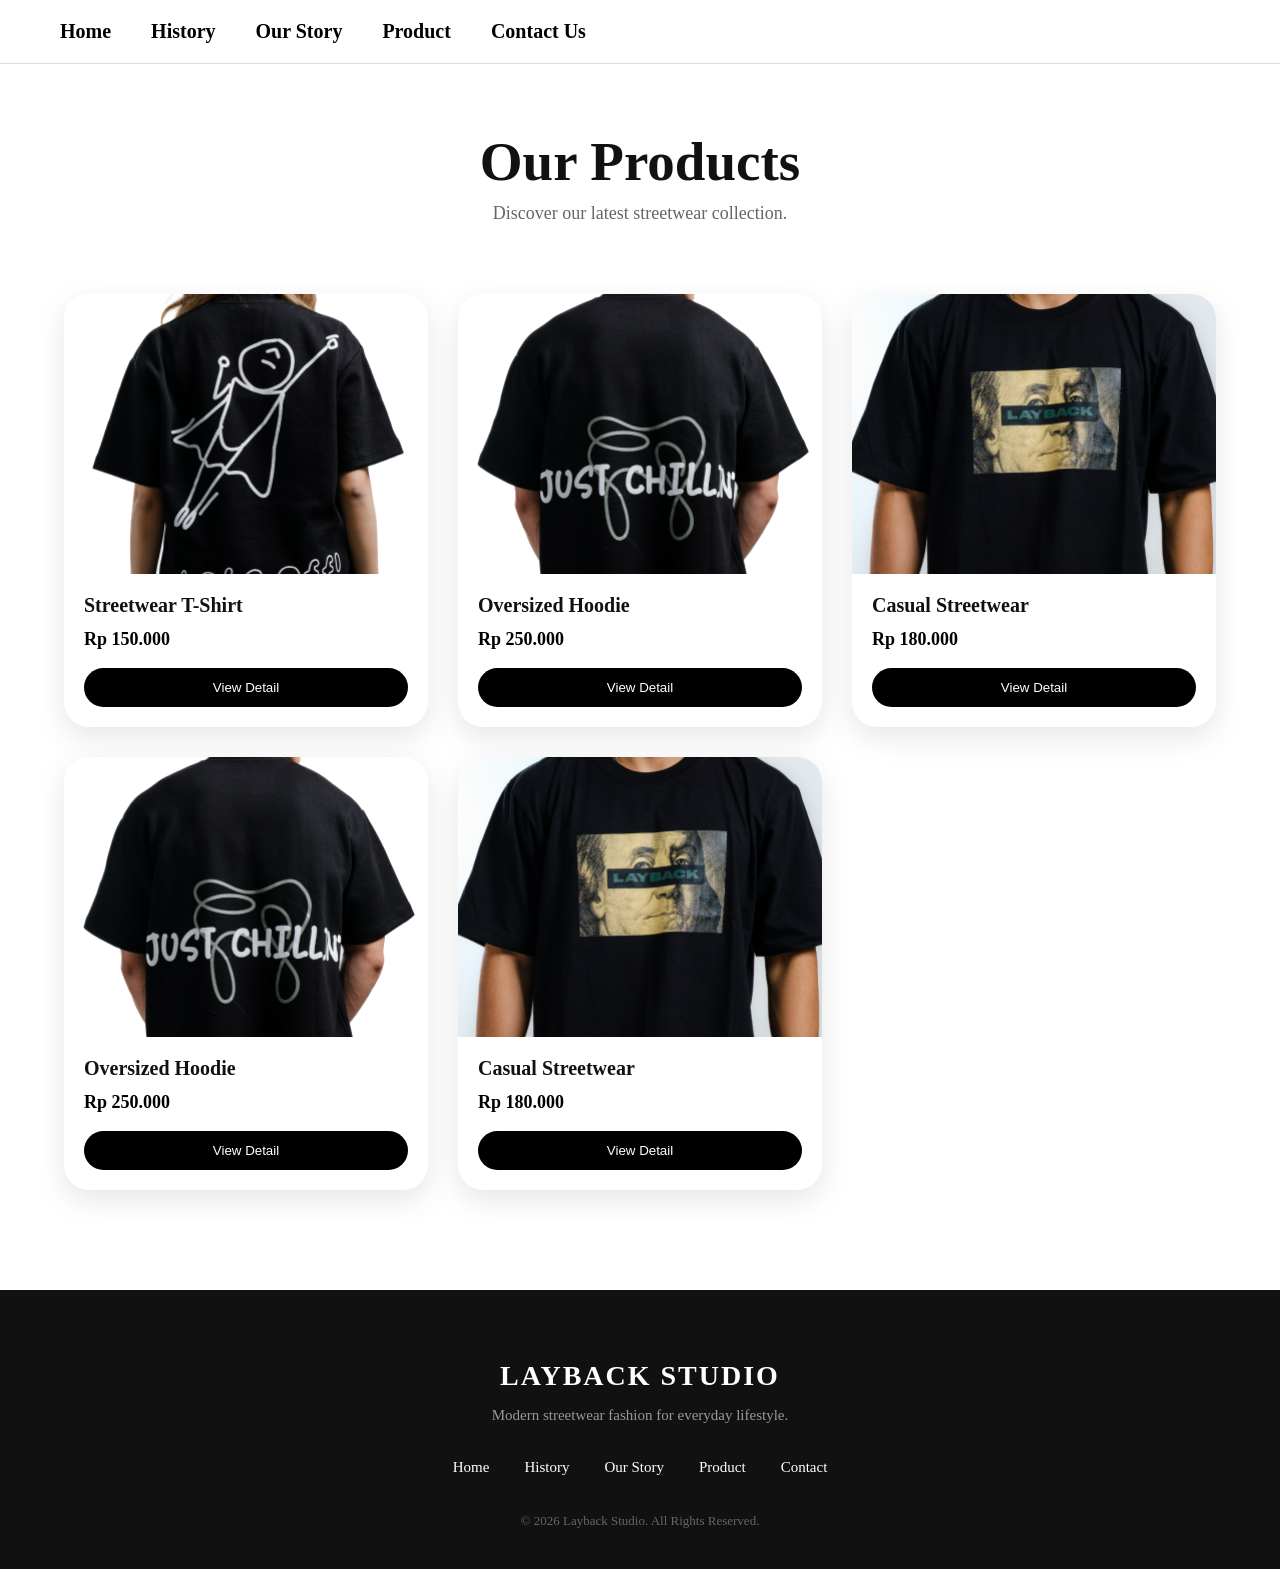
==== product.html @ 66071188 "Upload website Layback" ====
<?php
session_start();
include("koneksi.php");

// Ambil semua produk
$data = mysqli_query($conn, "SELECT * FROM produk ORDER BY id_produk DESC");
?>

<!DOCTYPE html>
<html lang="en">
<head>
    <meta charset="UTF-8">
    <meta name="viewport" content="width=device-width, initial-scale=1.0">
    <title>Product</title>

    <link rel="stylesheet" href="style.css">
</head>

<body>

    <!-- NAVBAR -->
<nav class="history-navbar">

    <ul class="history-nav-links">

        <li><a href="index.html">Home</a></li>

        <li><a href="history.html">History</a></li>

        <li><a href="ourstory.html">Our Story</a></li>

        <li><a href="product.html">Product</a></li>

        <li><a href="contact.html">Contact Us</a></li>

    </ul>

</nav>

    <!-- =========================
        PRODUCT SECTION
    ========================= -->
    <section class="product">

        <!-- TITLE -->
        <div class="product-title">
            <h1>Our Products</h1>

            <p>
                Discover our latest streetwear collection.
            </p>
        </div>

        <!-- PRODUCT GRID -->
        <div class="product-container">

            <!-- PRODUCT 1 -->
            <a href="detail_produk.html" class="product-link">
                <div class="product-card">
                    <img
                        src="asset/product1.png"
                        alt="Product 1"
                    >

                    <div class="product-content">
                        <h2>Streetwear T-Shirt</h2>
                        <h3>Rp 150.000</h3>
                        <button type="button">View Detail</button>
                    </div>
                </div>
            </a>

            <!-- PRODUCT 2 -->
            <a href="detail_produk.html" class="product-link">
                <div class="product-card">
                    <img
                        src="asset/product2.png"
                        alt="Product 2"
                    >

                    <div class="product-content">
                        <h2>Oversized Hoodie</h2>
                        <h3>Rp 250.000</h3>
                        <button type="button">View Detail</button>
                    </div>
                </div>
            </a>

            <!-- PRODUCT 3 -->
            <a href="detail_produk.html" class="product-link">
                <div class="product-card">
                    <img
                        src="asset/product3.png"
                        alt="Product 3"
                    >

                    <div class="product-content">
                        <h2>Casual Streetwear</h2>
                        <h3>Rp 180.000</h3>
                        <button type="button">View Detail</button>
                    </div>
                </div>
            </a>

            <!-- PRODUCT 4 -->
            <a href="detail_produk.html" class="product-link">
                <div class="product-card">
                    <img
                        src="asset/product2.png"
                        alt="Product 2"
                    >

                    <div class="product-content">
                        <h2>Oversized Hoodie</h2>
                        <h3>Rp 250.000</h3>
                        <button type="button">View Detail</button>
                    </div>
                </div>
            </a>

            <!-- PRODUCT 5 -->
            <a href="detail_produk.html" class="product-link">
                <div class="product-card">
                    <img
                        src="asset/product3.png"
                        alt="Product 3"
                    >

                    <div class="product-content">
                        <h2>Casual Streetwear</h2>
                        <h3>Rp 180.000</h3>
                        <button type="button">View Detail</button>
                    </div>
                </div>
            </a>

        </div>

    </section>

    <!-- =========================
         FOOTER
    ========================= -->
    <footer class="footer reveal">

        <div class="footer-content">

            <h2>
                LAYBACK STUDIO
            </h2>

            <p>
                Modern streetwear fashion
                for everyday lifestyle.
            </p>


            <!-- FOOTER MENU -->
            <div class="footer-links">

                <a href="index.html">Home</a>

                <a href="history.html">History</a>

                <a href="ourstory.html">Our Story</a>

                <a href="product.html">Product</a>

                <a href="contact.html">Contact</a>

            </div>


            <!-- COPYRIGHT -->
            <span>
                © 2026 Layback Studio.
                All Rights Reserved.
            </span>

        </div>

    </footer>


</body>
</html>
---- style.css ----
*{
    margin: 0;
    padding: 0;
    box-sizing: border-box;
}

html, body{
    margin: 0;
    padding: 0;
    width: 100%;
    height: 100%;   
}

/* HERO */
.hero{
    position: relative;
    width: 100vw;
    height: 100vh;
    overflow: hidden;
}

/* FOTO */
.slide{
    position: absolute;
    top: 0;
    left: 0;

    width: 100%;
    height: 100%;

    object-fit: cover;

    opacity: 0;
    transition: opacity 1.5s ease-in-out;
}

/* FOTO AKTIF */
.slide.active{
    opacity: 1;
}

/* NAVBAR */
.navbar{
    position: absolute;
    top: 20px;
    left: 50px;

    z-index: 1000;

    background: transparent;
}

/* ==========================
   NAVBAR
========================== */

.navbar{

    position: absolute;

    top: 20px;

    left: 50px;

    right: 50px;

    z-index: 1000;

    display: flex;

    justify-content: space-between;

    align-items: center;

}

/* Menu kiri */

.nav-links{

    display: flex;

    gap: 40px;

    list-style: none;

}

/* Tombol kanan */

.nav-right{

    display: flex;

    align-items: center;

    gap: 15px;

}

/* Cart & Login */

.cart-btn,
.login-btn{

    padding: 10px 22px;

    color: white;

    text-decoration: none;

    border: 2px solid white;

    border-radius: 30px;

    font-weight: bold;

    transition: .3s;

}

.cart-btn:hover,
.login-btn:hover{

    background: white;

    color: black;

}

/* MENU */
.nav-links{
    display: flex;
    gap: 40px;
    list-style: none;
}

/* LINK */
.nav-links li a{
    color: white;
    text-decoration: none;
    font-size: 20px;
    font-weight: bold;

    transition: 0.3s;
}

/* LINK */
.nav-links li a{
    color: white;
    text-decoration: none;
    font-size: 20px;
    font-weight: bold;

    transition: 0.3s;

    position: relative;
}

/* UNDERLINE */
.nav-links li a::after{
    content: "";

    position: absolute;

    left: 0;
    bottom: -6px;

    width: 0%;
    height: 2px;

    background: white;

    border-radius: 10px;

    transition: width 0.35s ease;
}

/* HOVER */
.nav-links li a:hover::after{
    width: 100%;
}

/* ==========================
   RESPONSIVE
========================== */
@media(max-width:900px){

    .navbar{
        top: 15px;
        left: 20px;
    }

    .nav-links{
        gap: 20px;

        flex-wrap: wrap;
    }

    .nav-links li a{
        font-size: 15px;
    }
}

/* MOBILE */
@media(max-width:600px){

    .navbar{
        width: 100%;

        left: 0;

        padding: 0 15px;
    }

    .nav-links{
        gap: 15px;

        justify-content: center;

        flex-wrap: wrap;
    }

    .nav-links li a{
        font-size: 13px;
    }
}

/* ==========================
   FOOTER
========================== */
.footer{
    width: 100%;

    padding: 70px 20px 40px;

    background: #111;

    text-align: center;
}

/* CONTENT */
.footer-content h2{
    color: white;

    font-size: 28px;

    letter-spacing: 2px;

    margin-bottom: 15px;
}

.footer-content p{
    color: #999;

    font-size: 15px;

    margin-bottom: 35px;
}

/* LINKS */
.footer-links{
    display: flex;

    justify-content: center;

    gap: 35px;

    flex-wrap: wrap;

    margin-bottom: 35px;
}

/* LINK */
.footer-links a{
    text-decoration: none;

    color: white;

    font-size: 15px;

    position: relative;

    transition: 0.3s;
}

/* UNDERLINE */
.footer-links a::after{
    content: "";

    position: absolute;

    left: 0;
    bottom: -5px;

    width: 0%;
    height: 1px;

    background: white;

    transition: 0.3s;
}

/* HOVER */
.footer-links a:hover::after{
    width: 100%;
}

/* COPYRIGHT */
.footer-content span{
    color: #666;

    font-size: 13px;
}

/* RESPONSIVE */
@media(max-width:600px){

    .footer-content h2{
        font-size: 22px;
    }

    .footer-links{
        gap: 18px;
    }
}

/* =========================
   HISTORY NAVBAR
========================= */
.history-navbar{
    position: fixed;
    top: 0;
    left: 0;

    width: 100%;

    padding: 20px 60px;

    display: flex;
    justify-content: flex-start; /* posisi seperti pertama */
    align-items: center;

    z-index: 1000;

    background: rgba(255,255,255,0.9);
    backdrop-filter: blur(10px);

    border-bottom: 1px solid #ddd;
}

/* MENU */
.history-nav-links{
    display: flex;
    gap: 40px;

    list-style: none;
}

/* LINK */
.history-nav-links li a{
    color: black;
    text-decoration: none;
    font-size: 20px;
    font-weight: bold;

    transition: 0.3s;
}

/* LINK */
.history-nav-links li a{
    color: black;
    text-decoration: none;
    font-size: 20px;
    font-weight: bold;

    transition: 0.3s;

    position: relative;
}

/* UNDERLINE */
.history-nav-links li a::after{
    content: "";

    position: absolute;

    left: 0;
    bottom: -6px;

    width: 0%;
    height: 2px;

    background: black;

    border-radius: 10px;

    transition: width 0.35s ease;
}

/* HOVER */
.history-nav-links li a:hover::after{
    width: 100%;
}

/* ==========================
   RIGHT NAVIGATION
========================== */

.history-navbar{

    justify-content: space-between;

}

/* Cart & Login */

.nav-right{

    display: flex;

    align-items: center;

    gap: 15px;

}

/* Button */

.cart-btn,
.login-btn{

    color: black;

    text-decoration: none;

    font-size: 16px;

    font-weight: bold;

    padding: 10px 20px;

    border: 2px solid black;

    border-radius: 30px;

    transition: .3s;

}

/* Hover */

.cart-btn:hover,
.login-btn:hover{

    background: black;

    color: white;

}


/* =========================
   RESPONSIVE HISTORY NAVBAR
========================= */
@media(max-width:900px){

    .history-navbar{
        top: 0;
        left: 0;

        padding: 15px 20px;
    }

    .history-nav-links{
        gap: 20px;

        flex-wrap: wrap;
    }

    .history-nav-links li a{
        font-size: 15px;
    }
}

/* MOBILE */
@media(max-width:600px){

    .history-navbar{
        width: 100%;

        left: 0;

        padding: 12px 15px;

        justify-content: center;
    }

    .history-nav-links{
        gap: 15px;

        justify-content: center;

        flex-wrap: wrap;
    }

    .history-nav-links li a{
        font-size: 13px;
    }
}   

/* =========================
   HISTORY SECTION
========================= */
.history{
    width: 85%;
    margin: auto;
    padding: 140px 0 100px;
}

/* TITLE */
.history-title{
    text-align: center;
    margin-bottom: 80px;
}

.history-title h1{
    font-size: 55px;
    color: #111;
    margin-bottom: 15px;
}

.history-title p{
    font-size: 18px;
    color: #666;
}

/* CARD */
.history-card{
    display: flex;
    align-items: center;
    justify-content: center;
    gap: 70px;

    margin-bottom: 100px;
}

/* REVERSE */
.reverse{
    flex-direction: row-reverse;
}

/* IMAGE */
.history-image{
    width: 420px;
    overflow: hidden;

    border-radius: 24px;

    box-shadow: 0 15px 40px rgba(0,0,0,0.15);

    transition: 0.4s ease;
}

.history-image:hover{
    transform: translateY(-10px);
}

/* IMAGE */
.history-image img{
    width: 100%;
    height: 100%;

    object-fit: cover;
    display: block;

    transition: 0.5s;
}

.history-image:hover img{
    transform: scale(1.05);
}

/* CONTENT */
.history-content{
    width: 500px;
}

.history-content h2{
    font-size: 40px;
    margin-bottom: 20px;
    color: #111;
}

.history-content p{
    font-size: 17px;
    line-height: 1.9;
    color: #555;

    margin-bottom: 30px;
}


/* BOTTOM BOX */
.history-bottom{
    background: white;

    padding: 60px;

    border-radius: 30px;

    text-align: center;

    box-shadow: 0 15px 40px rgba(0,0,0,0.08);
}

.history-bottom h2{
    font-size: 40px;
    margin-bottom: 20px;
}

.history-bottom p{
    font-size: 17px;
    line-height: 1.9;
    color: #555;

    max-width: 900px;
    margin: auto;
}

/* RESPONSIVE */
@media(max-width: 900px){

    .history-card{
        flex-direction: column;
    }

    .history-content{
        width: 100%;
        text-align: center;
    }

    .history-image{
        width: 100%;
    }

    .history-title h1{
        font-size: 40px;
    }

    .history-content h2{
        font-size: 32px;
    }
}

/* ==========================
   OUR STORY
========================== */
.ourstory{
    width: 85%;
    margin: auto;
    padding: 130px 0 100px;
}

/* TITLE */
.ourstory-title{
    text-align: center;
    margin-bottom: 90px;
}

.ourstory-title h1{
    font-size: 55px;
    font-weight: 700;
    color: #111;
    margin-bottom: 12px;
}

.ourstory-title p{
    font-size: 18px;
    color: #666;
}

/* CARD */
.story-card{
    display: flex;
    align-items: center;
    justify-content: center;
    gap: 70px;

    margin-bottom: 100px;
}

/* REVERSE */
.reverse{
    flex-direction: row-reverse;
}

/* IMAGE */
.story-image{
    width: 400px;
    height: 500px;

    border-radius: 28px;
    overflow: hidden;

    box-shadow: 0 15px 35px rgba(0,0,0,0.12);

    transition: 0.4s ease;
}

.story-image:hover{
    transform: translateY(-8px);
}

.story-image img{
    width: 100%;
    height: 100%;

    object-fit: cover;
    display: block;

    transition: 0.5s;
}

.story-image:hover img{
    transform: scale(1.05);
}

/* CONTENT */
.story-content{
    width: 520px;
}

/* TAG */
.story-tag{
    display: inline-block;

    background: #111;
    color: white;

    padding: 8px 18px;

    border-radius: 30px;

    font-size: 14px;
    margin-bottom: 18px;
}

/* TITLE */
.story-content h2{
    font-size: 42px;
    color: #111;

    margin-bottom: 20px;
}

/* TEXT */
.story-content p{
    font-size: 17px;
    color: #555;

    line-height: 1.9;
}

/* RESPONSIVE */
@media(max-width:900px){

    .story-card{
        flex-direction: column;
        text-align: center;
    }

    .story-content{
        width: 100%;
    }

    .story-image{
        width: 100%;
        height: auto;
    }

    .ourstory-title h1{
        font-size: 40px;
    }

    .story-content h2{
        font-size: 32px;
    }
}

/* ==========================
   PRODUCT
========================== */
.product{
    width: 90%;
    margin: auto;

    padding: 130px 0 100px;
}

/* TITLE */
.product-title{
    text-align: center;

    margin-bottom: 70px;
}

.product-title h1{
    font-size: 55px;
    color: #111;

    margin-bottom: 10px;
}

.product-title p{
    font-size: 18px;
    color: #666;
}

/* GRID */
.product-container{
    display: grid;

    grid-template-columns: repeat(5, 1fr);

    gap: 30px;
    
}

.product-link{
    text-decoration: none;
    color: inherit;
}

/* CARD */
.product-card{
    background: white;

    border-radius: 25px;

    overflow: hidden;

    box-shadow: 0 10px 30px rgba(0,0,0,0.10);

    transition: 0.4s;
}

/* HOVER */
.product-card:hover{
    transform: translateY(-10px);
}

/* IMAGE */
.product-card img{
    width: 100%;
    height: 280px;

    object-fit: cover;

    display: block;
}

/* CONTENT */
.product-content{
    padding: 20px;
}

/* NAME */
.product-content h2{
    font-size: 20px;
    color: #111;

    margin-bottom: 12px;
}

/* DESC */
.product-content p{
    font-size: 15px;
    color: #666;

    line-height: 1.7;

    margin-bottom: 18px;
}

/* PRICE */
.product-content h3{
    font-size: 18px;
    color: #000;

    margin-bottom: 18px;
}

/* BUTTON */
.product-content button{
    width: 100%;

    padding: 12px;

    border: none;

    border-radius: 50px;

    background: black;
    color: white;

    cursor: pointer;

    transition: 0.3s;
}

/* HOVER BUTTON */
.product-content button:hover{
    background: #00bfff;
}

/* RESPONSIVE */
@media(max-width:1400px){

    .product-container{
        grid-template-columns: repeat(3, 1fr);
    }
}

@media(max-width:900px){

    .product-container{
        grid-template-columns: repeat(2, 1fr);
    }
}

@media(max-width:600px){

    .product-container{
        grid-template-columns: 1fr;
    }

    .product-title h1{
        font-size: 40px;
    }
}

/* ==========================
   DETAIL PRODUCT
========================== */
.detail-product{
    width: 85%;

    margin: auto;

    padding: 140px 0 100px;

    display: flex;
    justify-content: center;
    align-items: center;

    gap: 80px;

    flex-wrap: wrap;
}

/* ==========================
   SLIDER
========================== */

/*BACK TEXT*/
.back-text{
    position: relative;
    top: 110px;
    left: 120px;

    font-family: Arial, Helvetica, sans-serif;

    text-decoration: none;

    color: #000;

    font-size: 15px;
    font-weight: 600;

    display: inline-block;

    transition: 0.3s ease;
}

/* UNDERLINE EFFECT */
.back-text::after{
    content: "";

    position: absolute;

    left: 0;
    bottom: -3px;

    width: 0%;
    height: 1.5px;

    background: black;

    transition: 0.3s ease;
}

/* HOVER */
.back-text:hover::after{
    width: 100%;
}

.detail-slider{
    position: relative;

    width: 500px;
    height: 650px;

    border-radius: 30px;

    overflow: hidden;

    box-shadow: 0 15px 40px rgba(0,0,0,0.12);

    background: white;
}

/* IMAGE */
.slider-images{
    width: 100%;
    height: 100%;
    position: relative;
}

/* SLIDE */
.detail-slide{
    position: absolute;
    top: 0;
    left: 0;

    width: 100%;
    height: 100%;

    object-fit: cover;

    opacity: 0;

    transition: opacity 0.8s ease;
}

/* ACTIVE */
.detail-slide.active{
    opacity: 1;
}

/* ==========================
   SLIDER BUTTON MODERN
========================== */
.slider-btn{
    position: absolute;
    top: 50%;

    transform: translateY(-50%);

    width: 42px;
    height: 42px;

    border: none;
    border-radius: 14px;

    background: rgba(255,255,255,0.55);

    backdrop-filter: blur(12px);
    -webkit-backdrop-filter: blur(12px);

    color: #222;

    font-size: 16px;
    font-weight: 600;

    cursor: pointer;

    z-index: 100;

    transition: all 0.25s ease;

    box-shadow:
    0 4px 12px rgba(0,0,0,0.08),
    inset 0 1px 1px rgba(255,255,255,0.35);
}

/* HOVER */
.slider-btn:hover{
    background: rgba(255,255,255,0.9);

    transform: translateY(-50%) scale(1.06);

    box-shadow:
    0 8px 20px rgba(0,0,0,0.12);
}

/* ACTIVE */
.slider-btn:active{
    transform: translateY(-50%) scale(0.96);
}

/* LEFT */
.prev{
    left: 18px;
}

/* RIGHT */
.next{
    right: 18px;
}

/* ==========================
   CONTENT
========================== */
.detail-content{
    width: 500px;
}

/* TITLE */
.detail-content h1{
    font-size: 52px;

    color: #111;

    margin-bottom: 20px;
}

/* PRICE */
.detail-content h2{
    font-size: 38px;

    color: black;

    margin-bottom: 25px;
}

/* TEXT */
.detail-content p{
    font-size: 18px;

    line-height: 1.9;

    color: #555;

    margin-bottom: 35px;
}

/* BUTTON */
.buy-btn{
    padding: 15px 45px;

    border: none;

    border-radius: 50px;

    background: black;
    color: white;

    font-size: 16px;

    cursor: pointer;

    transition: 0.3s;

    text-decoration: inherit;
}

/* HOVER */
.buy-btn:hover{
    background: #00bfff;

    transform: translateY(-3px);
}

/* RESPONSIVE */
@media(max-width:900px){

    .detail-product{
        flex-direction: column;
    }

    .detail-slider{
        width: 100%;
        height: 500px;
    }

    .detail-content{
        width: 100%;
        text-align: center;
    }

    .detail-content h1{
        font-size: 40px;
    }
}

/* =========================
   360 VIEW
========================= */
.view360{
    width: 100%;

    padding: 40px 0 120px;

    text-align: center;
}

/* TITLE */
.view360-title{
    margin-bottom: 40px;
}

.view360-title h2{
    font-size: 42px;

    color: #111;

    margin-bottom: 10px;
}

.view360-title p{
    font-size: 16px;

    color: #777;
}

/* CONTAINER */
.viewer-container{
    width: 650px;
    height: 650px;

    margin: auto;

    background: #f7f7f7;

    border-radius: 30px;

    overflow: hidden;

    display: flex;
    justify-content: center;
    align-items: center;

    box-shadow:
    0 15px 40px rgba(0,0,0,0.08);
}   

/* IMAGE */
.viewer-container img{
    width: 100%;
    height: 100%;

    object-fit: cover;

    user-select: none;

    cursor: grab;
}

/* ACTIVE DRAG */
.viewer-container img:active{
    cursor: grabbing;
}

/* ==========================
   CONTACT HERO
========================== */
.contact-hero{
    position: relative;

    width: 100%;
    height: 100vh;

    overflow: hidden;
}

/* IMAGE */
.contact-hero img{
    width: 100%;
    height: 100%;

    object-fit: cover;

    display: block;
}

/* OVERLAY */
.contact-overlay{
    position: absolute;

    top: 50%;
    left: 50%;

    transform: translate(-50%, -50%);

    text-align: center;

    color: white;

    width: 90%;
}

/* TITLE */
.contact-overlay h1{
    font-size: 70px;

    font-weight: 800;

    letter-spacing: 3px;

    margin-bottom: 20px;

    text-shadow:
    0 5px 25px rgba(0,0,0,0.35);
}

/* TEXT */
.contact-overlay p{
    font-size: 18px;

    line-height: 1.8;

    max-width: 700px;

    margin: auto;

    margin-bottom: 40px;

    text-shadow:
    0 4px 15px rgba(0,0,0,0.25);
}

/* BUTTON */
.contact-btn{
    display: inline-block;

    padding: 16px 42px;

    border-radius: 50px;

    text-decoration: none;

    background: rgba(255,255,255,0.15);

    backdrop-filter: blur(12px);
    -webkit-backdrop-filter: blur(12px);

    border: 1px solid rgba(255,255,255,0.2);

    color: white;

    font-size: 16px;
    font-weight: 600;

    transition: 0.3s ease;

    box-shadow:
    0 8px 25px rgba(0,0,0,0.15);
}

/* HOVER */
.contact-btn:hover{
    background: white;

    color: black;

    transform: translateY(-3px);
}

/* SOCIAL */
.contact-social{
    margin-top: 35px;

    display: flex;
    justify-content: center;

    gap: 20px;

    flex-wrap: wrap;
}

/* BUTTON */
.contact-social a{
    padding: 14px 30px;

    border-radius: 50px;

    text-decoration: none;

    color: white;

    font-size: 15px;
    font-weight: 600;

    transition: 0.35s ease;

    display: flex;
    align-items: center;
    gap: 10px;

    backdrop-filter: blur(14px);
    -webkit-backdrop-filter: blur(14px);

    border: 1px solid rgba(255,255,255,0.12);

    background:
    rgba(30,30,30,0.45);

    box-shadow:
    0 8px 25px rgba(0,0,0,0.18);
}

/* ICON */
.contact-social a img{
    width: 18px;
    height: 18px;

    object-fit: contain;
}

/* HOVER */
.contact-social a:hover{
    transform: translateY(-3px);

    background:
    rgba(255,255,255,0.12);

    box-shadow:
    0 12px 30px rgba(0,0,0,0.22);
}

/* ===================================================================== */

/* ===================================
   RESPONSIVE TABLET
=================================== */
@media(max-width:992px){

    /* NAVBAR */
    .navbar{
        left: 20px;
        top: 15px;
    }

    .nav-links{
        gap: 20px;
        flex-wrap: wrap;
    }

    .nav-links li a{
        font-size: 15px;
    }

    /* HISTORY */
    .history-card{
        flex-direction: column;
        text-align: center;
    }

    .history-content{
        width: 100%;
    }

    .history-image{
        width: 100%;
        max-width: 500px;
    }

    /* STORY */
    .story-card{
        flex-direction: column;
        text-align: center;
    }

    .story-content{
        width: 100%;
    }

    .story-image{
        width: 100%;
        max-width: 450px;
        height: auto;
    }

    /* PRODUCT */
    .product-container{
        grid-template-columns: repeat(2,1fr);
    }

    /* DETAIL */
    .detail-product{
        flex-direction: column;
        gap: 40px;
    }

    .detail-slider{
        width: 100%;
        max-width: 500px;
        height: 550px;
    }

    .detail-content{
        width: 100%;
        text-align: center;
    }

    /* 360 */
    .viewer-container{
        width: 90%;
        height: auto;
        aspect-ratio: 1/1;
    }

    /* CONTACT */
    .contact-overlay h1{
        font-size: 50px;
    }

    .contact-overlay p{
        font-size: 16px;
    }
}


/* ===================================
   RESPONSIVE MOBILE
=================================== */
@media(max-width:600px){

    /* BODY */
    body{
        overflow-x: hidden;
    }

    /* NAVBAR */
    .navbar{
        width: 100%;
        left: 0;
        top: 10px;

        padding: 0 15px;
    }

    .nav-links{
        justify-content: center;
        gap: 14px;
        flex-wrap: wrap;
    }

    .nav-links li a{
        font-size: 12px;
    }

    /* HERO */
    .hero{
        height: 100vh;
    }

    .slide{
        object-fit: cover;
    }

    /* HISTORY */
    .history{
        width: 92%;
        padding-top: 110px;
    }

    .history-title h1{
        font-size: 34px;
    }

    .history-content h2{
        font-size: 28px;
    }

    .history-content p{
        font-size: 15px;
        line-height: 1.8;
    }

    .history-bottom{
        padding: 35px 25px;
    }

    .history-bottom h2{
        font-size: 28px;
    }

    /* STORY */
    .ourstory{
        width: 92%;
    }

    .ourstory-title h1{
        font-size: 34px;
    }

    .story-content h2{
        font-size: 28px;
    }

    .story-content p{
        font-size: 15px;
    }

    .story-image{
        border-radius: 20px;
    }

    /* PRODUCT */
    .product{
        width: 92%;
    }

    .product-title h1{
        font-size: 34px;
    }

    .product-title p{
        font-size: 15px;
    }

    .product-container{
        grid-template-columns: 1fr;
        gap: 25px;
    }

    .product-card img{
        height: 350px;
    }

    .product-content h2{
        font-size: 18px;
    }

    /* DETAIL */
    .detail-product{
        width: 92%;
        padding-top: 120px;
    }

    .detail-slider{
        height: 430px;
        border-radius: 22px;
    }

    .detail-content h1{
        font-size: 32px;
    }

    .detail-content h2{
        font-size: 28px;
    }

    .detail-content p{
        font-size: 15px;
    }

    .buy-btn{
        width: 100%;
    }

    /* BACK */
    .back-text{
        top: 90px;
        left: 20px;

        font-size: 13px;
    }

    /* SLIDER BUTTON */
    .slider-btn{
        width: 36px;
        height: 36px;

        font-size: 14px;
    }

    /* 360 */
    .view360{
        padding: 30px 0 80px;
    }

    .view360-title h2{
        font-size: 30px;
    }

    .view360-title p{
        font-size: 14px;
    }

    .viewer-container{
        width: 92%;
        border-radius: 20px;
    }

    /* CONTACT */
    .contact-hero{
        height: 100vh;
    }

    .contact-hero img{
        object-fit: cover;
    }

    .contact-overlay{
        width: 92%;
    }

    .contact-overlay h1{
        font-size: 38px;
        line-height: 1.1;
    }

    .contact-overlay p{
        font-size: 14px;
        line-height: 1.7;
    }

    /* BUTTON */
    .contact-btn{
        padding: 13px 28px;
        font-size: 14px;
    }

    /* SOCIAL */
    .contact-social{
        gap: 12px;
    }

    .contact-social a{
        padding: 12px 20px;
        font-size: 13px;
    }

    .contact-social a img{
        width: 15px;
        height: 15px;
    }

    /* FOOTER */
    .footer{
        padding: 50px 20px 30px;
    }

    .footer-content h2{
        font-size: 22px;
    }

    .footer-content p{
        font-size: 14px;
    }

    .footer-links{
        gap: 15px;
    }

    .footer-links a{
        font-size: 13px;
    }
}
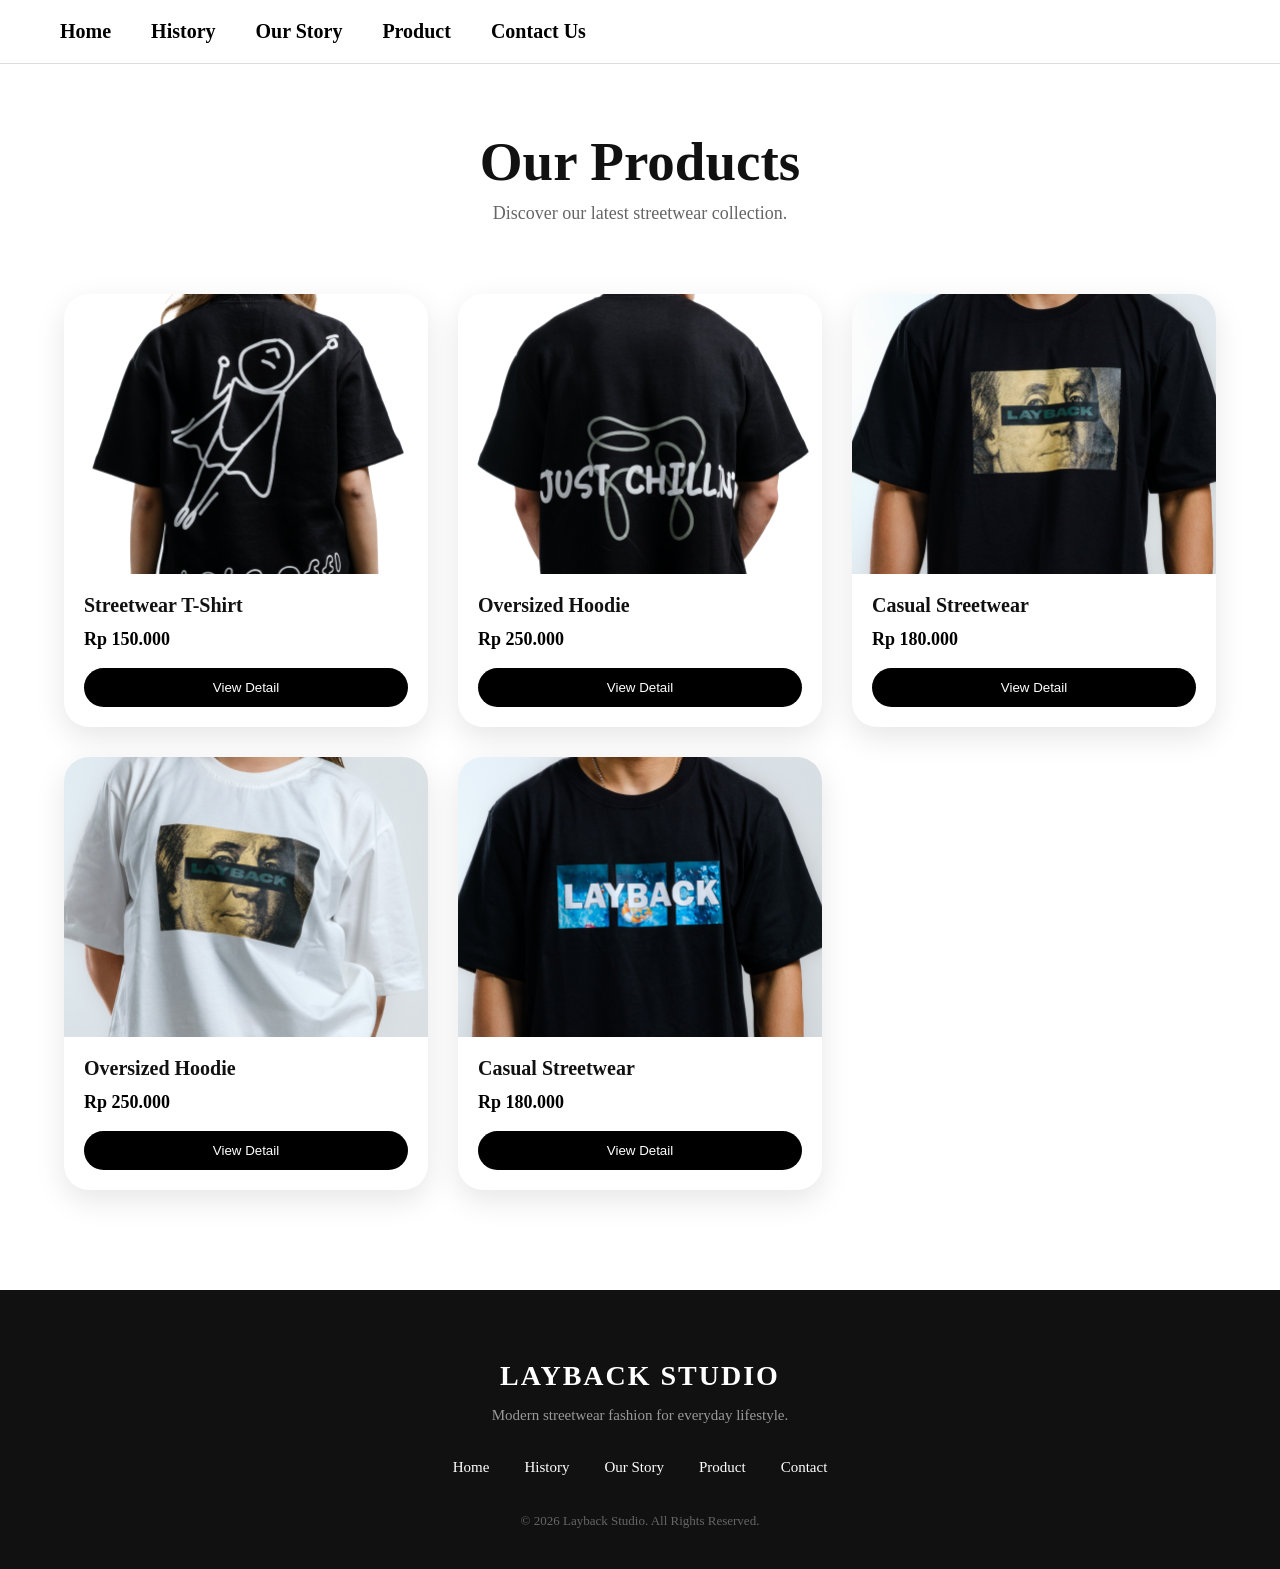
==== commit de3a8e8f: "Update product.html" ====
--- a/product.html
+++ b/product.html
@@ -55,7 +55,7 @@
         <div class="product-container">
 
             <!-- PRODUCT 1 -->
-            <a href="detail_produk.html" class="product-link">
+            <a href="detail_product/1.html" class="product-link">
                 <div class="product-card">
                     <img
                         src="asset/product1.png"
@@ -71,7 +71,7 @@
             </a>
 
             <!-- PRODUCT 2 -->
-            <a href="detail_produk.html" class="product-link">
+            <a href="detail_product/2.html" class="product-link">
                 <div class="product-card">
                     <img
                         src="asset/product2.png"
@@ -87,7 +87,7 @@
             </a>
 
             <!-- PRODUCT 3 -->
-            <a href="detail_produk.html" class="product-link">
+            <a href="detail_product/3.html" class="product-link">
                 <div class="product-card">
                     <img
                         src="asset/product3.png"
@@ -103,11 +103,11 @@
             </a>
 
             <!-- PRODUCT 4 -->
-            <a href="detail_produk.html" class="product-link">
+            <a href="detail_product/4.html" class="product-link">
                 <div class="product-card">
                     <img
-                        src="asset/product2.png"
-                        alt="Product 2"
+                        src="asset/product4.png"
+                        alt="Product 4"
                     >
 
                     <div class="product-content">
@@ -119,11 +119,11 @@
             </a>
 
             <!-- PRODUCT 5 -->
-            <a href="detail_produk.html" class="product-link">
+            <a href="detail_product/5.html" class="product-link">
                 <div class="product-card">
                     <img
-                        src="asset/product3.png"
-                        alt="Product 3"
+                        src="asset/product5.png"
+                        alt="Product 5"
                     >
 
                     <div class="product-content">
@@ -183,4 +183,4 @@
 
 
 </body>
-</html>+</html>
--- a/style.css
+++ b/style.css
@@ -1,1762 +1,3369 @@
-*{
-    margin: 0;
-    padding: 0;
-    box-sizing: border-box;
-}
-
-html, body{
-    margin: 0;
-    padding: 0;
-    width: 100%;
-    height: 100%;   
-}
-
-/* HERO */
-.hero{
-    position: relative;
-    width: 100vw;
-    height: 100vh;
-    overflow: hidden;
-}
-
-/* FOTO */
-.slide{
-    position: absolute;
-    top: 0;
-    left: 0;
-
-    width: 100%;
-    height: 100%;
-
-    object-fit: cover;
-
-    opacity: 0;
-    transition: opacity 1.5s ease-in-out;
-}
-
-/* FOTO AKTIF */
-.slide.active{
-    opacity: 1;
-}
-
-/* NAVBAR */
-.navbar{
-    position: absolute;
-    top: 20px;
-    left: 50px;
-
-    z-index: 1000;
-
-    background: transparent;
-}
-
-/* ==========================
-   NAVBAR
-========================== */
-
-.navbar{
-
-    position: absolute;
-
-    top: 20px;
-
-    left: 50px;
-
-    right: 50px;
-
-    z-index: 1000;
-
-    display: flex;
-
-    justify-content: space-between;
-
-    align-items: center;
-
-}
-
-/* Menu kiri */
-
-.nav-links{
-
-    display: flex;
-
-    gap: 40px;
-
-    list-style: none;
-
-}
-
-/* Tombol kanan */
-
-.nav-right{
-
-    display: flex;
-
-    align-items: center;
-
-    gap: 15px;
-
-}
-
-/* Cart & Login */
-
-.cart-btn,
-.login-btn{
-
-    padding: 10px 22px;
-
-    color: white;
-
-    text-decoration: none;
-
-    border: 2px solid white;
-
-    border-radius: 30px;
-
-    font-weight: bold;
-
-    transition: .3s;
-
-}
-
-.cart-btn:hover,
-.login-btn:hover{
-
-    background: white;
-
-    color: black;
-
-}
-
-/* MENU */
-.nav-links{
-    display: flex;
-    gap: 40px;
-    list-style: none;
-}
-
-/* LINK */
-.nav-links li a{
-    color: white;
-    text-decoration: none;
-    font-size: 20px;
-    font-weight: bold;
-
-    transition: 0.3s;
-}
-
-/* LINK */
-.nav-links li a{
-    color: white;
-    text-decoration: none;
-    font-size: 20px;
-    font-weight: bold;
-
-    transition: 0.3s;
-
-    position: relative;
-}
-
-/* UNDERLINE */
-.nav-links li a::after{
-    content: "";
-
-    position: absolute;
-
-    left: 0;
-    bottom: -6px;
-
-    width: 0%;
-    height: 2px;
-
-    background: white;
-
-    border-radius: 10px;
-
-    transition: width 0.35s ease;
-}
-
-/* HOVER */
-.nav-links li a:hover::after{
-    width: 100%;
-}
-
-/* ==========================
-   RESPONSIVE
-========================== */
-@media(max-width:900px){
-
-    .navbar{
-        top: 15px;
-        left: 20px;
-    }
-
-    .nav-links{
-        gap: 20px;
-
-        flex-wrap: wrap;
-    }
-
-    .nav-links li a{
-        font-size: 15px;
-    }
-}
-
-/* MOBILE */
-@media(max-width:600px){
-
-    .navbar{
-        width: 100%;
-
-        left: 0;
-
-        padding: 0 15px;
-    }
-
-    .nav-links{
-        gap: 15px;
-
-        justify-content: center;
-
-        flex-wrap: wrap;
-    }
-
-    .nav-links li a{
-        font-size: 13px;
-    }
-}
-
-/* ==========================
-   FOOTER
-========================== */
-.footer{
-    width: 100%;
-
-    padding: 70px 20px 40px;
-
-    background: #111;
-
-    text-align: center;
-}
-
-/* CONTENT */
-.footer-content h2{
-    color: white;
-
-    font-size: 28px;
-
-    letter-spacing: 2px;
-
-    margin-bottom: 15px;
-}
-
-.footer-content p{
-    color: #999;
-
-    font-size: 15px;
-
-    margin-bottom: 35px;
-}
-
-/* LINKS */
-.footer-links{
-    display: flex;
-
-    justify-content: center;
-
-    gap: 35px;
-
-    flex-wrap: wrap;
-
-    margin-bottom: 35px;
-}
-
-/* LINK */
-.footer-links a{
-    text-decoration: none;
-
-    color: white;
-
-    font-size: 15px;
-
-    position: relative;
-
-    transition: 0.3s;
-}
-
-/* UNDERLINE */
-.footer-links a::after{
-    content: "";
-
-    position: absolute;
-
-    left: 0;
-    bottom: -5px;
-
-    width: 0%;
-    height: 1px;
-
-    background: white;
-
-    transition: 0.3s;
-}
-
-/* HOVER */
-.footer-links a:hover::after{
-    width: 100%;
-}
-
-/* COPYRIGHT */
-.footer-content span{
-    color: #666;
-
-    font-size: 13px;
-}
-
-/* RESPONSIVE */
-@media(max-width:600px){
-
-    .footer-content h2{
-        font-size: 22px;
-    }
-
-    .footer-links{
-        gap: 18px;
-    }
-}
-
-/* =========================
-   HISTORY NAVBAR
-========================= */
-.history-navbar{
-    position: fixed;
-    top: 0;
-    left: 0;
-
-    width: 100%;
-
-    padding: 20px 60px;
-
-    display: flex;
-    justify-content: flex-start; /* posisi seperti pertama */
-    align-items: center;
-
-    z-index: 1000;
-
-    background: rgba(255,255,255,0.9);
-    backdrop-filter: blur(10px);
-
-    border-bottom: 1px solid #ddd;
-}
-
-/* MENU */
-.history-nav-links{
-    display: flex;
-    gap: 40px;
-
-    list-style: none;
-}
-
-/* LINK */
-.history-nav-links li a{
-    color: black;
-    text-decoration: none;
-    font-size: 20px;
-    font-weight: bold;
-
-    transition: 0.3s;
-}
-
-/* LINK */
-.history-nav-links li a{
-    color: black;
-    text-decoration: none;
-    font-size: 20px;
-    font-weight: bold;
-
-    transition: 0.3s;
-
-    position: relative;
-}
-
-/* UNDERLINE */
-.history-nav-links li a::after{
-    content: "";
-
-    position: absolute;
-
-    left: 0;
-    bottom: -6px;
-
-    width: 0%;
-    height: 2px;
-
-    background: black;
-
-    border-radius: 10px;
-
-    transition: width 0.35s ease;
-}
-
-/* HOVER */
-.history-nav-links li a:hover::after{
-    width: 100%;
-}
-
-/* ==========================
-   RIGHT NAVIGATION
-========================== */
-
-.history-navbar{
-
-    justify-content: space-between;
-
-}
-
-/* Cart & Login */
-
-.nav-right{
-
-    display: flex;
-
-    align-items: center;
-
-    gap: 15px;
-
-}
-
-/* Button */
-
-.cart-btn,
-.login-btn{
-
-    color: black;
-
-    text-decoration: none;
-
-    font-size: 16px;
-
-    font-weight: bold;
-
-    padding: 10px 20px;
-
-    border: 2px solid black;
-
-    border-radius: 30px;
-
-    transition: .3s;
-
-}
-
-/* Hover */
-
-.cart-btn:hover,
-.login-btn:hover{
-
-    background: black;
-
-    color: white;
-
-}
-
-
-/* =========================
-   RESPONSIVE HISTORY NAVBAR
-========================= */
-@media(max-width:900px){
-
-    .history-navbar{
-        top: 0;
-        left: 0;
-
-        padding: 15px 20px;
-    }
-
-    .history-nav-links{
-        gap: 20px;
-
-        flex-wrap: wrap;
-    }
-
-    .history-nav-links li a{
-        font-size: 15px;
-    }
-}
-
-/* MOBILE */
-@media(max-width:600px){
-
-    .history-navbar{
-        width: 100%;
-
-        left: 0;
-
-        padding: 12px 15px;
-
-        justify-content: center;
-    }
-
-    .history-nav-links{
-        gap: 15px;
-
-        justify-content: center;
-
-        flex-wrap: wrap;
-    }
-
-    .history-nav-links li a{
-        font-size: 13px;
-    }
-}   
-
-/* =========================
-   HISTORY SECTION
-========================= */
-.history{
-    width: 85%;
-    margin: auto;
-    padding: 140px 0 100px;
-}
-
-/* TITLE */
-.history-title{
-    text-align: center;
-    margin-bottom: 80px;
-}
-
-.history-title h1{
-    font-size: 55px;
-    color: #111;
-    margin-bottom: 15px;
-}
-
-.history-title p{
-    font-size: 18px;
-    color: #666;
-}
-
-/* CARD */
-.history-card{
-    display: flex;
-    align-items: center;
-    justify-content: center;
-    gap: 70px;
-
-    margin-bottom: 100px;
-}
-
-/* REVERSE */
-.reverse{
-    flex-direction: row-reverse;
-}
-
-/* IMAGE */
-.history-image{
-    width: 420px;
-    overflow: hidden;
-
-    border-radius: 24px;
-
-    box-shadow: 0 15px 40px rgba(0,0,0,0.15);
-
-    transition: 0.4s ease;
-}
-
-.history-image:hover{
-    transform: translateY(-10px);
-}
-
-/* IMAGE */
-.history-image img{
-    width: 100%;
-    height: 100%;
-
-    object-fit: cover;
-    display: block;
-
-    transition: 0.5s;
-}
-
-.history-image:hover img{
-    transform: scale(1.05);
-}
-
-/* CONTENT */
-.history-content{
-    width: 500px;
-}
-
-.history-content h2{
-    font-size: 40px;
-    margin-bottom: 20px;
-    color: #111;
-}
-
-.history-content p{
-    font-size: 17px;
-    line-height: 1.9;
-    color: #555;
-
-    margin-bottom: 30px;
-}
-
-
-/* BOTTOM BOX */
-.history-bottom{
-    background: white;
-
-    padding: 60px;
-
-    border-radius: 30px;
-
-    text-align: center;
-
-    box-shadow: 0 15px 40px rgba(0,0,0,0.08);
-}
-
-.history-bottom h2{
-    font-size: 40px;
-    margin-bottom: 20px;
-}
-
-.history-bottom p{
-    font-size: 17px;
-    line-height: 1.9;
-    color: #555;
-
-    max-width: 900px;
-    margin: auto;
-}
-
-/* RESPONSIVE */
-@media(max-width: 900px){
-
-    .history-card{
-        flex-direction: column;
-    }
-
-    .history-content{
-        width: 100%;
-        text-align: center;
-    }
-
-    .history-image{
-        width: 100%;
-    }
-
-    .history-title h1{
-        font-size: 40px;
-    }
-
-    .history-content h2{
-        font-size: 32px;
-    }
-}
-
-/* ==========================
-   OUR STORY
-========================== */
-.ourstory{
-    width: 85%;
-    margin: auto;
-    padding: 130px 0 100px;
-}
-
-/* TITLE */
-.ourstory-title{
-    text-align: center;
-    margin-bottom: 90px;
-}
-
-.ourstory-title h1{
-    font-size: 55px;
-    font-weight: 700;
-    color: #111;
-    margin-bottom: 12px;
-}
-
-.ourstory-title p{
-    font-size: 18px;
-    color: #666;
-}
-
-/* CARD */
-.story-card{
-    display: flex;
-    align-items: center;
-    justify-content: center;
-    gap: 70px;
-
-    margin-bottom: 100px;
-}
-
-/* REVERSE */
-.reverse{
-    flex-direction: row-reverse;
-}
-
-/* IMAGE */
-.story-image{
-    width: 400px;
-    height: 500px;
-
-    border-radius: 28px;
-    overflow: hidden;
-
-    box-shadow: 0 15px 35px rgba(0,0,0,0.12);
-
-    transition: 0.4s ease;
-}
-
-.story-image:hover{
-    transform: translateY(-8px);
-}
-
-.story-image img{
-    width: 100%;
-    height: 100%;
-
-    object-fit: cover;
-    display: block;
-
-    transition: 0.5s;
-}
-
-.story-image:hover img{
-    transform: scale(1.05);
-}
-
-/* CONTENT */
-.story-content{
-    width: 520px;
-}
-
-/* TAG */
-.story-tag{
-    display: inline-block;
-
-    background: #111;
-    color: white;
-
-    padding: 8px 18px;
-
-    border-radius: 30px;
-
-    font-size: 14px;
-    margin-bottom: 18px;
-}
-
-/* TITLE */
-.story-content h2{
-    font-size: 42px;
-    color: #111;
-
-    margin-bottom: 20px;
-}
-
-/* TEXT */
-.story-content p{
-    font-size: 17px;
-    color: #555;
-
-    line-height: 1.9;
-}
-
-/* RESPONSIVE */
-@media(max-width:900px){
-
-    .story-card{
-        flex-direction: column;
-        text-align: center;
-    }
-
-    .story-content{
-        width: 100%;
-    }
-
-    .story-image{
-        width: 100%;
-        height: auto;
-    }
-
-    .ourstory-title h1{
-        font-size: 40px;
-    }
-
-    .story-content h2{
-        font-size: 32px;
-    }
-}
-
-/* ==========================
-   PRODUCT
-========================== */
-.product{
-    width: 90%;
-    margin: auto;
-
-    padding: 130px 0 100px;
-}
-
-/* TITLE */
-.product-title{
-    text-align: center;
-
-    margin-bottom: 70px;
-}
-
-.product-title h1{
-    font-size: 55px;
-    color: #111;
-
-    margin-bottom: 10px;
-}
-
-.product-title p{
-    font-size: 18px;
-    color: #666;
-}
-
-/* GRID */
-.product-container{
-    display: grid;
-
-    grid-template-columns: repeat(5, 1fr);
-
-    gap: 30px;
-    
-}
-
-.product-link{
-    text-decoration: none;
-    color: inherit;
-}
-
-/* CARD */
-.product-card{
-    background: white;
-
-    border-radius: 25px;
-
-    overflow: hidden;
-
-    box-shadow: 0 10px 30px rgba(0,0,0,0.10);
-
-    transition: 0.4s;
-}
-
-/* HOVER */
-.product-card:hover{
-    transform: translateY(-10px);
-}
-
-/* IMAGE */
-.product-card img{
-    width: 100%;
-    height: 280px;
-
-    object-fit: cover;
-
-    display: block;
-}
-
-/* CONTENT */
-.product-content{
-    padding: 20px;
-}
-
-/* NAME */
-.product-content h2{
-    font-size: 20px;
-    color: #111;
-
-    margin-bottom: 12px;
-}
-
-/* DESC */
-.product-content p{
-    font-size: 15px;
-    color: #666;
-
-    line-height: 1.7;
-
-    margin-bottom: 18px;
-}
-
-/* PRICE */
-.product-content h3{
-    font-size: 18px;
-    color: #000;
-
-    margin-bottom: 18px;
-}
-
-/* BUTTON */
-.product-content button{
-    width: 100%;
-
-    padding: 12px;
-
-    border: none;
-
-    border-radius: 50px;
-
-    background: black;
-    color: white;
-
-    cursor: pointer;
-
-    transition: 0.3s;
-}
-
-/* HOVER BUTTON */
-.product-content button:hover{
-    background: #00bfff;
-}
-
-/* RESPONSIVE */
-@media(max-width:1400px){
-
-    .product-container{
-        grid-template-columns: repeat(3, 1fr);
-    }
-}
-
-@media(max-width:900px){
-
-    .product-container{
-        grid-template-columns: repeat(2, 1fr);
-    }
-}
-
-@media(max-width:600px){
-
-    .product-container{
-        grid-template-columns: 1fr;
-    }
-
-    .product-title h1{
-        font-size: 40px;
-    }
-}
-
-/* ==========================
-   DETAIL PRODUCT
-========================== */
-.detail-product{
-    width: 85%;
-
-    margin: auto;
-
-    padding: 140px 0 100px;
-
-    display: flex;
-    justify-content: center;
-    align-items: center;
-
-    gap: 80px;
-
-    flex-wrap: wrap;
-}
-
-/* ==========================
-   SLIDER
-========================== */
-
-/*BACK TEXT*/
-.back-text{
-    position: relative;
-    top: 110px;
-    left: 120px;
-
-    font-family: Arial, Helvetica, sans-serif;
-
-    text-decoration: none;
-
-    color: #000;
-
-    font-size: 15px;
-    font-weight: 600;
-
-    display: inline-block;
-
-    transition: 0.3s ease;
-}
-
-/* UNDERLINE EFFECT */
-.back-text::after{
-    content: "";
-
-    position: absolute;
-
-    left: 0;
-    bottom: -3px;
-
-    width: 0%;
-    height: 1.5px;
-
-    background: black;
-
-    transition: 0.3s ease;
-}
-
-/* HOVER */
-.back-text:hover::after{
-    width: 100%;
-}
-
-.detail-slider{
-    position: relative;
-
-    width: 500px;
-    height: 650px;
-
-    border-radius: 30px;
-
-    overflow: hidden;
-
-    box-shadow: 0 15px 40px rgba(0,0,0,0.12);
-
-    background: white;
-}
-
-/* IMAGE */
-.slider-images{
-    width: 100%;
-    height: 100%;
-    position: relative;
-}
-
-/* SLIDE */
-.detail-slide{
-    position: absolute;
-    top: 0;
-    left: 0;
-
-    width: 100%;
-    height: 100%;
-
-    object-fit: cover;
-
-    opacity: 0;
-
-    transition: opacity 0.8s ease;
-}
-
-/* ACTIVE */
-.detail-slide.active{
-    opacity: 1;
-}
-
-/* ==========================
-   SLIDER BUTTON MODERN
-========================== */
-.slider-btn{
-    position: absolute;
-    top: 50%;
-
-    transform: translateY(-50%);
-
-    width: 42px;
-    height: 42px;
-
-    border: none;
-    border-radius: 14px;
-
-    background: rgba(255,255,255,0.55);
-
-    backdrop-filter: blur(12px);
-    -webkit-backdrop-filter: blur(12px);
-
-    color: #222;
-
-    font-size: 16px;
-    font-weight: 600;
-
-    cursor: pointer;
-
-    z-index: 100;
-
-    transition: all 0.25s ease;
-
-    box-shadow:
-    0 4px 12px rgba(0,0,0,0.08),
-    inset 0 1px 1px rgba(255,255,255,0.35);
-}
-
-/* HOVER */
-.slider-btn:hover{
-    background: rgba(255,255,255,0.9);
-
-    transform: translateY(-50%) scale(1.06);
-
-    box-shadow:
-    0 8px 20px rgba(0,0,0,0.12);
-}
-
-/* ACTIVE */
-.slider-btn:active{
-    transform: translateY(-50%) scale(0.96);
-}
-
-/* LEFT */
-.prev{
-    left: 18px;
-}
-
-/* RIGHT */
-.next{
-    right: 18px;
-}
-
-/* ==========================
-   CONTENT
-========================== */
-.detail-content{
-    width: 500px;
-}
-
-/* TITLE */
-.detail-content h1{
-    font-size: 52px;
-
-    color: #111;
-
-    margin-bottom: 20px;
-}
-
-/* PRICE */
-.detail-content h2{
-    font-size: 38px;
-
-    color: black;
-
-    margin-bottom: 25px;
-}
-
-/* TEXT */
-.detail-content p{
-    font-size: 18px;
-
-    line-height: 1.9;
-
-    color: #555;
-
-    margin-bottom: 35px;
-}
-
-/* BUTTON */
-.buy-btn{
-    padding: 15px 45px;
-
-    border: none;
-
-    border-radius: 50px;
-
-    background: black;
-    color: white;
-
-    font-size: 16px;
-
-    cursor: pointer;
-
-    transition: 0.3s;
-
-    text-decoration: inherit;
-}
-
-/* HOVER */
-.buy-btn:hover{
-    background: #00bfff;
-
-    transform: translateY(-3px);
-}
-
-/* RESPONSIVE */
-@media(max-width:900px){
-
-    .detail-product{
-        flex-direction: column;
-    }
-
-    .detail-slider{
-        width: 100%;
-        height: 500px;
-    }
-
-    .detail-content{
-        width: 100%;
-        text-align: center;
-    }
-
-    .detail-content h1{
-        font-size: 40px;
-    }
-}
-
-/* =========================
-   360 VIEW
-========================= */
-.view360{
-    width: 100%;
-
-    padding: 40px 0 120px;
-
-    text-align: center;
-}
-
-/* TITLE */
-.view360-title{
-    margin-bottom: 40px;
-}
-
-.view360-title h2{
-    font-size: 42px;
-
-    color: #111;
-
-    margin-bottom: 10px;
-}
-
-.view360-title p{
-    font-size: 16px;
-
-    color: #777;
-}
-
-/* CONTAINER */
-.viewer-container{
-    width: 650px;
-    height: 650px;
-
-    margin: auto;
-
-    background: #f7f7f7;
-
-    border-radius: 30px;
-
-    overflow: hidden;
-
-    display: flex;
-    justify-content: center;
-    align-items: center;
-
-    box-shadow:
-    0 15px 40px rgba(0,0,0,0.08);
-}   
-
-/* IMAGE */
-.viewer-container img{
-    width: 100%;
-    height: 100%;
-
-    object-fit: cover;
-
-    user-select: none;
-
-    cursor: grab;
-}
-
-/* ACTIVE DRAG */
-.viewer-container img:active{
-    cursor: grabbing;
-}
-
-/* ==========================
-   CONTACT HERO
-========================== */
-.contact-hero{
-    position: relative;
-
-    width: 100%;
-    height: 100vh;
-
-    overflow: hidden;
-}
-
-/* IMAGE */
-.contact-hero img{
-    width: 100%;
-    height: 100%;
-
-    object-fit: cover;
-
-    display: block;
-}
-
-/* OVERLAY */
-.contact-overlay{
-    position: absolute;
-
-    top: 50%;
-    left: 50%;
-
-    transform: translate(-50%, -50%);
-
-    text-align: center;
-
-    color: white;
-
-    width: 90%;
-}
-
-/* TITLE */
-.contact-overlay h1{
-    font-size: 70px;
-
-    font-weight: 800;
-
-    letter-spacing: 3px;
-
-    margin-bottom: 20px;
-
-    text-shadow:
-    0 5px 25px rgba(0,0,0,0.35);
-}
-
-/* TEXT */
-.contact-overlay p{
-    font-size: 18px;
-
-    line-height: 1.8;
-
-    max-width: 700px;
-
-    margin: auto;
-
-    margin-bottom: 40px;
-
-    text-shadow:
-    0 4px 15px rgba(0,0,0,0.25);
-}
-
-/* BUTTON */
-.contact-btn{
-    display: inline-block;
-
-    padding: 16px 42px;
-
-    border-radius: 50px;
-
-    text-decoration: none;
-
-    background: rgba(255,255,255,0.15);
-
-    backdrop-filter: blur(12px);
-    -webkit-backdrop-filter: blur(12px);
-
-    border: 1px solid rgba(255,255,255,0.2);
-
-    color: white;
-
-    font-size: 16px;
-    font-weight: 600;
-
-    transition: 0.3s ease;
-
-    box-shadow:
-    0 8px 25px rgba(0,0,0,0.15);
-}
-
-/* HOVER */
-.contact-btn:hover{
-    background: white;
-
-    color: black;
-
-    transform: translateY(-3px);
-}
-
-/* SOCIAL */
-.contact-social{
-    margin-top: 35px;
-
-    display: flex;
-    justify-content: center;
-
-    gap: 20px;
-
-    flex-wrap: wrap;
-}
-
-/* BUTTON */
-.contact-social a{
-    padding: 14px 30px;
-
-    border-radius: 50px;
-
-    text-decoration: none;
-
-    color: white;
-
-    font-size: 15px;
-    font-weight: 600;
-
-    transition: 0.35s ease;
-
-    display: flex;
-    align-items: center;
-    gap: 10px;
-
-    backdrop-filter: blur(14px);
-    -webkit-backdrop-filter: blur(14px);
-
-    border: 1px solid rgba(255,255,255,0.12);
-
-    background:
-    rgba(30,30,30,0.45);
-
-    box-shadow:
-    0 8px 25px rgba(0,0,0,0.18);
-}
-
-/* ICON */
-.contact-social a img{
-    width: 18px;
-    height: 18px;
-
-    object-fit: contain;
-}
-
-/* HOVER */
-.contact-social a:hover{
-    transform: translateY(-3px);
-
-    background:
-    rgba(255,255,255,0.12);
-
-    box-shadow:
-    0 12px 30px rgba(0,0,0,0.22);
-}
-
-/* ===================================================================== */
-
-/* ===================================
-   RESPONSIVE TABLET
-=================================== */
-@media(max-width:992px){
-
-    /* NAVBAR */
-    .navbar{
-        left: 20px;
-        top: 15px;
-    }
-
-    .nav-links{
-        gap: 20px;
-        flex-wrap: wrap;
-    }
-
-    .nav-links li a{
-        font-size: 15px;
-    }
-
-    /* HISTORY */
-    .history-card{
-        flex-direction: column;
-        text-align: center;
-    }
-
-    .history-content{
-        width: 100%;
-    }
-
-    .history-image{
-        width: 100%;
-        max-width: 500px;
-    }
-
-    /* STORY */
-    .story-card{
-        flex-direction: column;
-        text-align: center;
-    }
-
-    .story-content{
-        width: 100%;
-    }
-
-    .story-image{
-        width: 100%;
-        max-width: 450px;
-        height: auto;
-    }
-
-    /* PRODUCT */
-    .product-container{
-        grid-template-columns: repeat(2,1fr);
-    }
-
-    /* DETAIL */
-    .detail-product{
-        flex-direction: column;
-        gap: 40px;
-    }
-
-    .detail-slider{
-        width: 100%;
-        max-width: 500px;
-        height: 550px;
-    }
-
-    .detail-content{
-        width: 100%;
-        text-align: center;
-    }
-
-    /* 360 */
-    .viewer-container{
-        width: 90%;
-        height: auto;
-        aspect-ratio: 1/1;
-    }
-
-    /* CONTACT */
-    .contact-overlay h1{
-        font-size: 50px;
-    }
-
-    .contact-overlay p{
-        font-size: 16px;
-    }
-}
-
-
-/* ===================================
-   RESPONSIVE MOBILE
-=================================== */
-@media(max-width:600px){
-
-    /* BODY */
-    body{
-        overflow-x: hidden;
-    }
-
-    /* NAVBAR */
-    .navbar{
-        width: 100%;
-        left: 0;
-        top: 10px;
-
-        padding: 0 15px;
-    }
-
-    .nav-links{
-        justify-content: center;
-        gap: 14px;
-        flex-wrap: wrap;
-    }
-
-    .nav-links li a{
-        font-size: 12px;
-    }
-
-    /* HERO */
-    .hero{
-        height: 100vh;
-    }
-
-    .slide{
-        object-fit: cover;
-    }
-
-    /* HISTORY */
-    .history{
-        width: 92%;
-        padding-top: 110px;
-    }
-
-    .history-title h1{
-        font-size: 34px;
-    }
-
-    .history-content h2{
-        font-size: 28px;
-    }
-
-    .history-content p{
-        font-size: 15px;
-        line-height: 1.8;
-    }
-
-    .history-bottom{
-        padding: 35px 25px;
-    }
-
-    .history-bottom h2{
-        font-size: 28px;
-    }
-
-    /* STORY */
-    .ourstory{
-        width: 92%;
-    }
-
-    .ourstory-title h1{
-        font-size: 34px;
-    }
-
-    .story-content h2{
-        font-size: 28px;
-    }
-
-    .story-content p{
-        font-size: 15px;
-    }
-
-    .story-image{
-        border-radius: 20px;
-    }
-
-    /* PRODUCT */
-    .product{
-        width: 92%;
-    }
-
-    .product-title h1{
-        font-size: 34px;
-    }
-
-    .product-title p{
-        font-size: 15px;
-    }
-
-    .product-container{
-        grid-template-columns: 1fr;
-        gap: 25px;
-    }
-
-    .product-card img{
-        height: 350px;
-    }
-
-    .product-content h2{
-        font-size: 18px;
-    }
-
-    /* DETAIL */
-    .detail-product{
-        width: 92%;
-        padding-top: 120px;
-    }
-
-    .detail-slider{
-        height: 430px;
-        border-radius: 22px;
-    }
-
-    .detail-content h1{
-        font-size: 32px;
-    }
-
-    .detail-content h2{
-        font-size: 28px;
-    }
-
-    .detail-content p{
-        font-size: 15px;
-    }
-
-    .buy-btn{
-        width: 100%;
-    }
-
-    /* BACK */
-    .back-text{
-        top: 90px;
-        left: 20px;
-
-        font-size: 13px;
-    }
-
-    /* SLIDER BUTTON */
-    .slider-btn{
-        width: 36px;
-        height: 36px;
-
-        font-size: 14px;
-    }
-
-    /* 360 */
-    .view360{
-        padding: 30px 0 80px;
-    }
-
-    .view360-title h2{
-        font-size: 30px;
-    }
-
-    .view360-title p{
-        font-size: 14px;
-    }
-
-    .viewer-container{
-        width: 92%;
-        border-radius: 20px;
-    }
-
-    /* CONTACT */
-    .contact-hero{
-        height: 100vh;
-    }
-
-    .contact-hero img{
-        object-fit: cover;
-    }
-
-    .contact-overlay{
-        width: 92%;
-    }
-
-    .contact-overlay h1{
-        font-size: 38px;
-        line-height: 1.1;
-    }
-
-    .contact-overlay p{
-        font-size: 14px;
-        line-height: 1.7;
-    }
-
-    /* BUTTON */
-    .contact-btn{
-        padding: 13px 28px;
-        font-size: 14px;
-    }
-
-    /* SOCIAL */
-    .contact-social{
-        gap: 12px;
-    }
-
-    .contact-social a{
-        padding: 12px 20px;
-        font-size: 13px;
-    }
-
-    .contact-social a img{
-        width: 15px;
-        height: 15px;
-    }
-
-    /* FOOTER */
-    .footer{
-        padding: 50px 20px 30px;
-    }
-
-    .footer-content h2{
-        font-size: 22px;
-    }
-
-    .footer-content p{
-        font-size: 14px;
-    }
-
-    .footer-links{
-        gap: 15px;
-    }
-
-    .footer-links a{
-        font-size: 13px;
-    }
-}+*{
+
+    margin: 0;
+
+    padding: 0;
+
+    box-sizing: border-box;
+
+}
+
+
+
+html, body{
+
+    margin: 0;
+
+    padding: 0;
+
+    width: 100%;
+
+    height: 100%;  
+
+}
+
+
+
+/* HERO */
+
+
+
+
+
+
+
+/* HERO SECTION */
+
+.hero {
+
+    position: relative;
+
+    width: 100%;
+
+    height: 100vh;
+
+    height: 100svh;
+
+    min-height: 0;
+
+    overflow: hidden;
+
+    margin: 0;
+
+    padding: 0;
+
+    background: #000;
+
+}
+
+
+
+/* SLIDER */
+
+.hero .slide {
+
+    position: absolute;
+
+    inset: 0;
+
+    width: 100%;
+
+    height: 100%;
+
+    opacity: 0;
+
+    transition: opacity 0.8s ease;
+
+}
+
+
+
+/* SLIDE AKTIF */
+
+.hero .slide.active {
+
+    opacity: 1;
+
+    z-index: 1;
+
+}
+
+
+
+/* GAMBAR FULLSCREEN */
+
+.hero .slide img {
+
+    display: block;
+
+    width: 100%;
+
+    height: 100%;
+
+    object-fit: cover;
+
+    object-position: center center;
+
+}
+
+
+
+/* MOBILE */
+
+@media (max-width: 767px) {
+
+    .hero {
+
+        height: 100svh;
+
+        min-height: 0;
+
+    }
+
+
+
+    .hero .slide img {
+
+        width: 100%;
+
+        height: 100%;
+
+        object-fit: cover;
+
+        object-position: center center;
+
+    }
+
+}
+
+
+/* =========================
+   NAVBAR BIASA
+========================= */
+
+.navbar {
+    position: fixed;
+    top: 0;
+    left: 0;
+
+    width: 100%;
+    box-sizing: border-box;
+    padding: 20px 60px;
+
+    display: flex;
+    justify-content: flex-start;
+    align-items: center;
+
+    z-index: 1000;
+
+    /* Sebelum scroll */
+    background: transparent;
+    backdrop-filter: none;
+    border-bottom: 1px solid transparent;
+
+    transition: background 0.3s ease,
+                backdrop-filter 0.3s ease,
+                border-bottom 0.3s ease;
+}
+
+/* MENU */
+.navbar .nav-links {
+    display: flex;
+    gap: 40px;
+    align-items: center;
+
+    list-style: none;
+    margin: 0;
+    padding: 0;
+}
+
+/* LINK */
+.navbar .nav-links li a {
+    position: relative;
+
+    color: white;
+    text-decoration: none;
+    font-size: 20px;
+    font-weight: bold;
+
+    transition: color 0.3s ease;
+}
+
+/* UNDERLINE */
+.navbar .nav-links li a::after {
+    content: "";
+    position: absolute;
+
+    left: 0;
+    bottom: -6px;
+
+    width: 0%;
+    height: 2px;
+
+    background: currentColor;
+    border-radius: 10px;
+
+    transition: width 0.35s ease;
+}
+
+/* HOVER */
+.navbar .nav-links li a:hover::after {
+    width: 100%;
+}
+
+
+/* =========================
+   SETELAH SCROLL
+========================= */
+
+.navbar.scrolled {
+    background: rgba(255, 255, 255, 0.9);
+    backdrop-filter: blur(10px);
+    -webkit-backdrop-filter: blur(10px);
+    border-bottom: 1px solid #ddd;
+    box-shadow: none;
+
+    position: fixed;
+    top: 0;
+    left: 0;
+    right: 0;
+    width: 100%;
+    max-width: none;
+    box-sizing: border-box;
+}
+
+/* TEKS HITAM */
+.navbar.scrolled .nav-links li a {
+    color: black;
+}
+
+
+
+
+/* =========================
+   RESPONSIVE TABLET
+========================= */
+
+@media (max-width: 900px) {
+    .navbar {
+        padding: 15px 20px;
+    }
+
+    .navbar .nav-links {
+        gap: 20px;
+        flex-wrap: wrap;
+    }
+
+    .navbar .nav-links li a {
+        font-size: 15px;
+    }
+}
+
+/* =========================
+   RESPONSIVE MOBILE
+   SAMA DENGAN HISTORY NAVBAR
+========================= */
+
+@media (max-width: 600px) {
+    .navbar {
+        width: 100%;
+        left: 0;
+
+        padding: 12px 15px;
+
+        justify-content: center;
+        align-items: center;
+
+        min-height: 48px;
+        box-sizing: border-box;
+    }
+
+    .navbar .nav-links {
+        display: flex;
+        gap: 15px;
+
+        justify-content: center;
+        align-items: center;
+
+        flex-wrap: wrap;
+
+        margin: 0;
+        padding: 0;
+    }
+
+    .navbar .nav-links li a {
+        font-size: 13px;
+        line-height: 1.4;
+    }
+}
+
+
+
+
+/* ==========================
+
+   FOOTER
+
+\========================== */
+
+.footer{
+
+    width: 100%;
+
+
+
+    padding: 70px 20px 40px;
+
+
+
+    background: #111;
+
+
+
+    text-align: center;
+
+}
+
+
+
+/* CONTENT */
+
+.footer-content h2{
+
+    color: white;
+
+
+
+    font-size: 28px;
+
+
+
+    letter-spacing: 2px;
+
+
+
+    margin-bottom: 15px;
+
+}
+
+
+
+.footer-content p{
+
+    color: #999;
+
+
+
+    font-size: 15px;
+
+
+
+    margin-bottom: 35px;
+
+}
+
+
+
+/* LINKS */
+
+.footer-links{
+
+    display: flex;
+
+
+
+    justify-content: center;
+
+
+
+    gap: 35px;
+
+
+
+    flex-wrap: wrap;
+
+
+
+    margin-bottom: 35px;
+
+}
+
+
+
+/* LINK */
+
+.footer-links a{
+
+    text-decoration: none;
+
+
+
+    color: white;
+
+
+
+    font-size: 15px;
+
+
+
+    position: relative;
+
+
+
+    transition: 0.3s;
+
+}
+
+
+
+/* UNDERLINE */
+
+.footer-links a::after{
+
+    content: "";
+
+
+
+    position: absolute;
+
+
+
+    left: 0;
+
+    bottom: -5px;
+
+
+
+    width: 0%;
+
+    height: 1px;
+
+
+
+    background: white;
+
+
+
+    transition: 0.3s;
+
+}
+
+
+
+/* HOVER */
+
+.footer-links a:hover::after{
+
+    width: 100%;
+
+}
+
+
+
+/* COPYRIGHT */
+
+.footer-content span{
+
+    color: #666;
+
+
+
+    font-size: 13px;
+
+}
+
+
+
+/* RESPONSIVE */
+
+@media(max-width:600px){
+
+
+
+    .footer-content h2{
+
+        font-size: 22px;
+
+    }
+
+
+
+    .footer-links{
+
+        gap: 18px;
+
+    }
+
+}
+
+
+
+/* =========================
+
+   HISTORY NAVBAR
+
+\========================= */
+
+.history-navbar{
+
+    position: fixed;
+
+    top: 0;
+
+    left: 0;
+
+
+
+    width: 100%;
+
+
+
+    padding: 20px 60px;
+
+
+
+    display: flex;
+
+    justify-content: flex-start; /* posisi seperti pertama */
+
+    align-items: center;
+
+
+
+    z-index: 1000;
+
+
+
+    background: rgba(255,255,255,0.9);
+
+    backdrop-filter: blur(10px);
+
+
+
+    border-bottom: 1px solid #ddd;
+
+}
+
+
+
+/* MENU */
+
+.history-nav-links{
+
+    display: flex;
+
+    gap: 40px;
+
+
+
+    list-style: none;
+
+}
+
+
+
+/* LINK */
+
+.history-nav-links li a{
+
+    color: black;
+
+    text-decoration: none;
+
+    font-size: 20px;
+
+    font-weight: bold;
+
+
+
+    transition: 0.3s;
+
+}
+
+
+
+/* LINK */
+
+.history-nav-links li a{
+
+    color: black;
+
+    text-decoration: none;
+
+    font-size: 20px;
+
+    font-weight: bold;
+
+
+
+    transition: 0.3s;
+
+
+
+    position: relative;
+
+}
+
+
+
+/* UNDERLINE */
+
+.history-nav-links li a::after{
+
+    content: "";
+
+
+
+    position: absolute;
+
+
+
+    left: 0;
+
+    bottom: -6px;
+
+
+
+    width: 0%;
+
+    height: 2px;
+
+
+
+    background: black;
+
+
+
+    border-radius: 10px;
+
+
+
+    transition: width 0.35s ease;
+
+}
+
+
+
+/* HOVER */
+
+.history-nav-links li a:hover::after{
+
+    width: 100%;
+
+}
+
+
+
+/* ==========================
+
+   RIGHT NAVIGATION
+
+\========================== */
+
+
+
+.history-navbar{
+
+
+
+    justify-content: space-between;
+
+
+
+}
+
+
+
+/* Cart & Login */
+
+
+
+.nav-right{
+
+
+
+    display: flex;
+
+
+
+    align-items: center;
+
+
+
+    gap: 15px;
+
+
+
+}
+
+
+
+/* Button */
+
+
+
+.cart-btn,
+
+.login-btn{
+
+
+
+    color: black;
+
+
+
+    text-decoration: none;
+
+
+
+    font-size: 16px;
+
+
+
+    font-weight: bold;
+
+
+
+    padding: 10px 20px;
+
+
+
+    border: 2px solid black;
+
+
+
+    border-radius: 30px;
+
+
+
+    transition: .3s;
+
+
+
+}
+
+
+
+/* Hover */
+
+
+
+.cart-btn:hover,
+
+.login-btn:hover{
+
+
+
+    background: black;
+
+
+
+    color: white;
+
+
+
+}
+
+
+
+
+
+/* =========================
+
+   RESPONSIVE HISTORY NAVBAR
+
+\========================= */
+
+@media(max-width:900px){
+
+
+
+    .history-navbar{
+
+        top: 0;
+
+        left: 0;
+
+
+
+        padding: 15px 20px;
+
+    }
+
+
+
+    .history-nav-links{
+
+        gap: 20px;
+
+
+
+        flex-wrap: wrap;
+
+    }
+
+
+
+    .history-nav-links li a{
+
+        font-size: 15px;
+
+    }
+
+}
+
+
+
+/* MOBILE */
+
+@media(max-width:600px){
+
+
+
+    .history-navbar{
+
+        width: 100%;
+
+
+
+        left: 0;
+
+
+
+        padding: 12px 15px;
+
+
+
+        justify-content: center;
+
+    }
+
+
+
+    .history-nav-links{
+
+        gap: 15px;
+
+
+
+        justify-content: center;
+
+
+
+        flex-wrap: wrap;
+
+    }
+
+
+
+    .history-nav-links li a{
+
+        font-size: 13px;
+
+    }
+
+}  
+
+
+
+/* =========================
+
+   HISTORY SECTION
+
+\========================= */
+
+.history{
+
+    width: 85%;
+
+    margin: auto;
+
+    padding: 140px 0 100px;
+
+}
+
+
+
+/* TITLE */
+
+.history-title{
+
+    text-align: center;
+
+    margin-bottom: 80px;
+
+}
+
+
+
+.history-title h1{
+
+    font-size: 55px;
+
+    color: #111;
+
+    margin-bottom: 15px;
+
+}
+
+
+
+.history-title p{
+
+    font-size: 18px;
+
+    color: #666;
+
+}
+
+
+
+/* CARD */
+
+.history-card{
+
+    display: flex;
+
+    align-items: center;
+
+    justify-content: center;
+
+    gap: 70px;
+
+
+
+    margin-bottom: 100px;
+
+}
+
+
+
+/* REVERSE */
+
+.reverse{
+
+    flex-direction: row-reverse;
+
+}
+
+
+
+/* IMAGE */
+
+.history-image{
+
+    width: 420px;
+
+    overflow: hidden;
+
+
+
+    border-radius: 24px;
+
+
+
+    box-shadow: 0 15px 40px rgba(0,0,0,0.15);
+
+
+
+    transition: 0.4s ease;
+
+}
+
+
+
+.history-image:hover{
+
+    transform: translateY(-10px);
+
+}
+
+
+
+/* IMAGE */
+
+.history-image img{
+
+    width: 100%;
+
+    height: 100%;
+
+
+
+    object-fit: cover;
+
+    display: block;
+
+
+
+    transition: 0.5s;
+
+}
+
+
+
+.history-image:hover img{
+
+    transform: scale(1.05);
+
+}
+
+
+
+/* CONTENT */
+
+.history-content{
+
+    width: 500px;
+
+}
+
+
+
+.history-content h2{
+
+    font-size: 40px;
+
+    margin-bottom: 20px;
+
+    color: #111;
+
+}
+
+
+
+.history-content p{
+
+    font-size: 17px;
+
+    line-height: 1.9;
+
+    color: #555;
+
+
+
+    margin-bottom: 30px;
+
+}
+
+
+
+
+
+/* BOTTOM BOX */
+
+.history-bottom{
+
+    background: white;
+
+
+
+    padding: 60px;
+
+
+
+    border-radius: 30px;
+
+
+
+    text-align: center;
+
+
+
+    box-shadow: 0 15px 40px rgba(0,0,0,0.08);
+
+}
+
+
+
+.history-bottom h2{
+
+    font-size: 40px;
+
+    margin-bottom: 20px;
+
+}
+
+
+
+.history-bottom p{
+
+    font-size: 17px;
+
+    line-height: 1.9;
+
+    color: #555;
+
+
+
+    max-width: 900px;
+
+    margin: auto;
+
+}
+
+
+
+/* RESPONSIVE */
+
+@media(max-width: 900px){
+
+
+
+    .history-card{
+
+        flex-direction: column;
+
+    }
+
+
+
+    .history-content{
+
+        width: 100%;
+
+        text-align: center;
+
+    }
+
+
+
+    .history-image{
+
+        width: 100%;
+
+    }
+
+
+
+    .history-title h1{
+
+        font-size: 40px;
+
+    }
+
+
+
+    .history-content h2{
+
+        font-size: 32px;
+
+    }
+
+}
+
+
+
+/* ==========================
+
+   OUR STORY
+
+\========================== */
+
+.ourstory{
+
+    width: 85%;
+
+    margin: auto;
+
+    padding: 130px 0 100px;
+
+}
+
+
+
+/* TITLE */
+
+.ourstory-title{
+
+    text-align: center;
+
+    margin-bottom: 90px;
+
+}
+
+
+
+.ourstory-title h1{
+
+    font-size: 55px;
+
+    font-weight: 700;
+
+    color: #111;
+
+    margin-bottom: 12px;
+
+}
+
+
+
+.ourstory-title p{
+
+    font-size: 18px;
+
+    color: #666;
+
+}
+
+
+
+/* CARD */
+
+.story-card{
+
+    display: flex;
+
+    align-items: center;
+
+    justify-content: center;
+
+    gap: 70px;
+
+
+
+    margin-bottom: 100px;
+
+}
+
+
+
+/* REVERSE */
+
+.reverse{
+
+    flex-direction: row-reverse;
+
+}
+
+
+
+/* IMAGE */
+
+.story-image{
+
+    width: 400px;
+
+    height: 500px;
+
+
+
+    border-radius: 28px;
+
+    overflow: hidden;
+
+
+
+    box-shadow: 0 15px 35px rgba(0,0,0,0.12);
+
+
+
+    transition: 0.4s ease;
+
+}
+
+
+
+.story-image:hover{
+
+    transform: translateY(-8px);
+
+}
+
+
+
+.story-image img{
+
+    width: 100%;
+
+    height: 100%;
+
+
+
+    object-fit: cover;
+
+    display: block;
+
+
+
+    transition: 0.5s;
+
+}
+
+
+
+.story-image:hover img{
+
+    transform: scale(1.05);
+
+}
+
+
+
+/* CONTENT */
+
+.story-content{
+
+    width: 520px;
+
+}
+
+
+
+/* TAG */
+
+.story-tag{
+
+    display: inline-block;
+
+
+
+    background: #111;
+
+    color: white;
+
+
+
+    padding: 8px 18px;
+
+
+
+    border-radius: 30px;
+
+
+
+    font-size: 14px;
+
+    margin-bottom: 18px;
+
+}
+
+
+
+/* TITLE */
+
+.story-content h2{
+
+    font-size: 42px;
+
+    color: #111;
+
+
+
+    margin-bottom: 20px;
+
+}
+
+
+
+/* TEXT */
+
+.story-content p{
+
+    font-size: 17px;
+
+    color: #555;
+
+
+
+    line-height: 1.9;
+
+}
+
+
+
+/* RESPONSIVE */
+
+@media(max-width:900px){
+
+
+
+    .story-card{
+
+        flex-direction: column;
+
+        text-align: center;
+
+    }
+
+
+
+    .story-content{
+
+        width: 100%;
+
+    }
+
+
+
+    .story-image{
+
+        width: 100%;
+
+        height: auto;
+
+    }
+
+
+
+    .ourstory-title h1{
+
+        font-size: 40px;
+
+    }
+
+
+
+    .story-content h2{
+
+        font-size: 32px;
+
+    }
+
+}
+
+
+
+/* ==========================
+
+   PRODUCT
+
+\========================== */
+
+.product{
+
+    width: 90%;
+
+    margin: auto;
+
+
+
+    padding: 130px 0 100px;
+
+}
+
+
+
+/* TITLE */
+
+.product-title{
+
+    text-align: center;
+
+
+
+    margin-bottom: 70px;
+
+}
+
+
+
+.product-title h1{
+
+    font-size: 55px;
+
+    color: #111;
+
+
+
+    margin-bottom: 10px;
+
+}
+
+
+
+.product-title p{
+
+    font-size: 18px;
+
+    color: #666;
+
+}
+
+
+
+/* GRID */
+
+.product-container{
+
+    display: grid;
+
+
+
+    grid-template-columns: repeat(5, 1fr);
+
+
+
+    gap: 30px;
+
+
+
+}
+
+
+
+.product-link{
+
+    text-decoration: none;
+
+    color: inherit;
+
+}
+
+
+
+/* CARD */
+
+.product-card{
+
+    background: white;
+
+
+
+    border-radius: 25px;
+
+
+
+    overflow: hidden;
+
+
+
+    box-shadow: 0 10px 30px rgba(0,0,0,0.10);
+
+
+
+    transition: 0.4s;
+
+}
+
+
+
+/* HOVER */
+
+.product-card:hover{
+
+    transform: translateY(-10px);
+
+}
+
+
+
+/* IMAGE */
+
+.product-card img{
+
+    width: 100%;
+
+    height: 280px;
+
+
+
+    object-fit: cover;
+
+
+
+    display: block;
+
+}
+
+
+
+/* CONTENT */
+
+.product-content{
+
+    padding: 20px;
+
+}
+
+
+
+/* NAME */
+
+.product-content h2{
+
+    font-size: 20px;
+
+    color: #111;
+
+
+
+    margin-bottom: 12px;
+
+}
+
+
+
+/* DESC */
+
+.product-content p{
+
+    font-size: 15px;
+
+    color: #666;
+
+
+
+    line-height: 1.7;
+
+
+
+    margin-bottom: 18px;
+
+}
+
+
+
+/* PRICE */
+
+.product-content h3{
+
+    font-size: 18px;
+
+    color: #000;
+
+
+
+    margin-bottom: 18px;
+
+}
+
+
+
+/* BUTTON */
+
+.product-content button{
+
+    width: 100%;
+
+
+
+    padding: 12px;
+
+
+
+    border: none;
+
+
+
+    border-radius: 50px;
+
+
+
+    background: black;
+
+    color: white;
+
+
+
+    cursor: pointer;
+
+
+
+    transition: 0.3s;
+
+}
+
+
+
+/* HOVER BUTTON */
+
+.product-content button:hover{
+
+    background: #00bfff;
+
+}
+
+
+
+/* RESPONSIVE */
+
+@media(max-width:1400px){
+
+
+
+    .product-container{
+
+        grid-template-columns: repeat(3, 1fr);
+
+    }
+
+}
+
+
+
+@media(max-width:900px){
+
+
+
+    .product-container{
+
+        grid-template-columns: repeat(2, 1fr);
+
+    }
+
+}
+
+
+
+@media(max-width:600px){
+
+
+
+    .product-container{
+
+        grid-template-columns: 1fr;
+
+    }
+
+
+
+    .product-title h1{
+
+        font-size: 40px;
+
+    }
+
+}
+
+
+
+/* ==========================
+
+   DETAIL PRODUCT
+
+\========================== */
+
+.detail-product{
+
+    width: 85%;
+
+
+
+    margin: auto;
+
+
+
+    padding: 140px 0 100px;
+
+
+
+    display: flex;
+
+    justify-content: center;
+
+    align-items: center;
+
+
+
+    gap: 80px;
+
+
+
+    flex-wrap: wrap;
+
+}
+
+
+
+/* ==========================
+
+   SLIDER
+
+\========================== */
+
+
+
+/*BACK TEXT*/
+
+.back-text{
+
+    position: relative;
+
+    top: 110px;
+
+    left: 120px;
+
+
+
+    font-family: Arial, Helvetica, sans-serif;
+
+
+
+    text-decoration: none;
+
+
+
+    color: #000;
+
+
+
+    font-size: 15px;
+
+    font-weight: 600;
+
+
+
+    display: inline-block;
+
+
+
+    transition: 0.3s ease;
+
+}
+
+
+
+/* UNDERLINE EFFECT */
+
+.back-text::after{
+
+    content: "";
+
+
+
+    position: absolute;
+
+
+
+    left: 0;
+
+    bottom: -3px;
+
+
+
+    width: 0%;
+
+    height: 1.5px;
+
+
+
+    background: black;
+
+
+
+    transition: 0.3s ease;
+
+}
+
+
+
+/* HOVER */
+
+.back-text:hover::after{
+
+    width: 100%;
+
+}
+
+
+
+.detail-slider{
+
+    position: relative;
+
+
+
+    width: 500px;
+
+    height: 650px;
+
+
+
+    border-radius: 30px;
+
+
+
+    overflow: hidden;
+
+
+
+    box-shadow: 0 15px 40px rgba(0,0,0,0.12);
+
+
+
+    background: white;
+
+}
+
+
+
+/* IMAGE */
+
+.slider-images{
+
+    width: 100%;
+
+    height: 100%;
+
+    position: relative;
+
+}
+
+
+
+/* SLIDE */
+
+.detail-slide{
+
+    position: absolute;
+
+    top: 0;
+
+    left: 0;
+
+
+
+    width: 100%;
+
+    height: 100%;
+
+
+
+    object-fit: cover;
+
+
+
+    opacity: 0;
+
+
+
+    transition: opacity 0.8s ease;
+
+}
+
+
+
+/* ACTIVE */
+
+.detail-slide.active{
+
+    opacity: 1;
+
+}
+
+
+
+/* ==========================
+
+   SLIDER BUTTON MODERN
+
+\========================== */
+
+.slider-btn{
+
+    position: absolute;
+
+    top: 50%;
+
+
+
+    transform: translateY(-50%);
+
+
+
+    width: 42px;
+
+    height: 42px;
+
+
+
+    border: none;
+
+    border-radius: 14px;
+
+
+
+    background: rgba(255,255,255,0.55);
+
+
+
+    backdrop-filter: blur(12px);
+
+    -webkit-backdrop-filter: blur(12px);
+
+
+
+    color: #222;
+
+
+
+    font-size: 16px;
+
+    font-weight: 600;
+
+
+
+    cursor: pointer;
+
+
+
+    z-index: 100;
+
+
+
+    transition: all 0.25s ease;
+
+
+
+    box-shadow:
+
+    0 4px 12px rgba(0,0,0,0.08),
+
+    inset 0 1px 1px rgba(255,255,255,0.35);
+
+}
+
+
+
+/* HOVER */
+
+.slider-btn:hover{
+
+    background: rgba(255,255,255,0.9);
+
+
+
+    transform: translateY(-50%) scale(1.06);
+
+
+
+    box-shadow:
+
+    0 8px 20px rgba(0,0,0,0.12);
+
+}
+
+
+
+/* ACTIVE */
+
+.slider-btn:active{
+
+    transform: translateY(-50%) scale(0.96);
+
+}
+
+
+
+/* LEFT */
+
+.prev{
+
+    left: 18px;
+
+}
+
+
+
+/* RIGHT */
+
+.next{
+
+    right: 18px;
+
+}
+
+
+
+/* ==========================
+
+   CONTENT
+
+\========================== */
+
+.detail-content{
+
+    width: 500px;
+
+}
+
+
+
+/* TITLE */
+
+.detail-content h1{
+
+    font-size: 52px;
+
+
+
+    color: #111;
+
+
+
+    margin-bottom: 20px;
+
+}
+
+
+
+/* PRICE */
+
+.detail-content h2{
+
+    font-size: 38px;
+
+
+
+    color: black;
+
+
+
+    margin-bottom: 25px;
+
+}
+
+
+
+/* TEXT */
+
+.detail-content p{
+
+    font-size: 18px;
+
+
+
+    line-height: 1.9;
+
+
+
+    color: #555;
+
+
+
+    margin-bottom: 35px;
+
+}
+
+
+
+/* BUTTON */
+
+.buy-btn{
+
+    padding: 15px 45px;
+
+
+
+    border: none;
+
+
+
+    border-radius: 50px;
+
+
+
+    background: black;
+
+    color: white;
+
+
+
+    font-size: 16px;
+
+
+
+    cursor: pointer;
+
+
+
+    transition: 0.3s;
+
+
+
+    text-decoration: inherit;
+
+}
+
+
+
+/* HOVER */
+
+.buy-btn:hover{
+
+    background: #00bfff;
+
+
+
+    transform: translateY(-3px);
+
+}
+
+
+
+/* RESPONSIVE */
+
+@media(max-width:900px){
+
+
+
+    .detail-product{
+
+        flex-direction: column;
+
+    }
+
+
+
+    .detail-slider{
+
+        width: 100%;
+
+        height: 500px;
+
+    }
+
+
+
+    .detail-content{
+
+        width: 100%;
+
+        text-align: center;
+
+    }
+
+
+
+    .detail-content h1{
+
+        font-size: 40px;
+
+    }
+
+}
+
+
+
+/* =========================
+
+   360 VIEW
+
+\========================= */
+
+.view360{
+
+    width: 100%;
+
+
+
+    padding: 40px 0 120px;
+
+
+
+    text-align: center;
+
+}
+
+
+
+/* TITLE */
+
+.view360-title{
+
+    margin-bottom: 40px;
+
+}
+
+
+
+.view360-title h2{
+
+    font-size: 42px;
+
+
+
+    color: #111;
+
+
+
+    margin-bottom: 10px;
+
+}
+
+
+
+.view360-title p{
+
+    font-size: 16px;
+
+
+
+    color: #777;
+
+}
+
+
+
+/* CONTAINER */
+
+.viewer-container{
+
+    width: 650px;
+
+    height: 650px;
+
+
+
+    margin: auto;
+
+
+
+    background: #f7f7f7;
+
+
+
+    border-radius: 30px;
+
+
+
+    overflow: hidden;
+
+
+
+    display: flex;
+
+    justify-content: center;
+
+    align-items: center;
+
+
+
+    box-shadow:
+
+    0 15px 40px rgba(0,0,0,0.08);
+
+}  
+
+
+
+/* IMAGE */
+
+.viewer-container img{
+
+    width: 100%;
+
+    height: 100%;
+
+
+
+    object-fit: cover;
+
+
+
+    user-select: none;
+
+
+
+    cursor: grab;
+
+}
+
+
+
+/* ACTIVE DRAG */
+
+.viewer-container img:active{
+
+    cursor: grabbing;
+
+}
+
+
+
+/* ==========================
+
+   CONTACT HERO
+
+\========================== */
+
+.contact-hero{
+
+    position: relative;
+
+
+
+    width: 100%;
+
+    height: 100vh;
+
+
+
+    overflow: hidden;
+
+}
+
+
+
+/* IMAGE */
+
+.contact-hero img{
+
+    width: 100%;
+
+    height: 100%;
+
+
+
+    object-fit: cover;
+
+
+
+    display: block;
+
+}
+
+
+
+/* OVERLAY */
+
+.contact-overlay{
+
+    position: absolute;
+
+
+
+    top: 50%;
+
+    left: 50%;
+
+
+
+    transform: translate(-50%, -50%);
+
+
+
+    text-align: center;
+
+
+
+    color: white;
+
+
+
+    width: 90%;
+
+}
+
+
+
+/* TITLE */
+
+.contact-overlay h1{
+
+    font-size: 70px;
+
+
+
+    font-weight: 800;
+
+
+
+    letter-spacing: 3px;
+
+
+
+    margin-bottom: 20px;
+
+
+
+    text-shadow:
+
+    0 5px 25px rgba(0,0,0,0.35);
+
+}
+
+
+
+/* TEXT */
+
+.contact-overlay p{
+
+    font-size: 18px;
+
+
+
+    line-height: 1.8;
+
+
+
+    max-width: 700px;
+
+
+
+    margin: auto;
+
+
+
+    margin-bottom: 40px;
+
+
+
+    text-shadow:
+
+    0 4px 15px rgba(0,0,0,0.25);
+
+}
+
+
+
+/* BUTTON */
+
+.contact-btn{
+
+    display: inline-block;
+
+
+
+    padding: 16px 42px;
+
+
+
+    border-radius: 50px;
+
+
+
+    text-decoration: none;
+
+
+
+    background: rgba(255,255,255,0.15);
+
+
+
+    backdrop-filter: blur(12px);
+
+    -webkit-backdrop-filter: blur(12px);
+
+
+
+    border: 1px solid rgba(255,255,255,0.2);
+
+
+
+    color: white;
+
+
+
+    font-size: 16px;
+
+    font-weight: 600;
+
+
+
+    transition: 0.3s ease;
+
+
+
+    box-shadow:
+
+    0 8px 25px rgba(0,0,0,0.15);
+
+}
+
+
+
+/* HOVER */
+
+.contact-btn:hover{
+
+    background: white;
+
+
+
+    color: black;
+
+
+
+    transform: translateY(-3px);
+
+}
+
+
+
+/* SOCIAL */
+
+.contact-social{
+
+    margin-top: 35px;
+
+
+
+    display: flex;
+
+    justify-content: center;
+
+
+
+    gap: 20px;
+
+
+
+    flex-wrap: wrap;
+
+}
+
+
+
+/* BUTTON */
+
+.contact-social a{
+
+    padding: 14px 30px;
+
+
+
+    border-radius: 50px;
+
+
+
+    text-decoration: none;
+
+
+
+    color: white;
+
+
+
+    font-size: 15px;
+
+    font-weight: 600;
+
+
+
+    transition: 0.35s ease;
+
+
+
+    display: flex;
+
+    align-items: center;
+
+    gap: 10px;
+
+
+
+    backdrop-filter: blur(14px);
+
+    -webkit-backdrop-filter: blur(14px);
+
+
+
+    border: 1px solid rgba(255,255,255,0.12);
+
+
+
+    background:
+
+    rgba(30,30,30,0.45);
+
+
+
+    box-shadow:
+
+    0 8px 25px rgba(0,0,0,0.18);
+
+}
+
+
+
+/* ICON */
+
+.contact-social a img{
+
+    width: 18px;
+
+    height: 18px;
+
+
+
+    object-fit: contain;
+
+}
+
+
+
+/* HOVER */
+
+.contact-social a:hover{
+
+    transform: translateY(-3px);
+
+
+
+    background:
+
+    rgba(255,255,255,0.12);
+
+
+
+    box-shadow:
+
+    0 12px 30px rgba(0,0,0,0.22);
+
+}
+
+
+
+/* ===================================================================== */
+
+
+
+/* ===================================
+
+   RESPONSIVE TABLET
+
+\=================================== */
+
+@media(max-width:992px){
+
+
+
+    /* NAVBAR */
+
+    .navbar{
+
+        left: 20px;
+
+        top: 15px;
+
+    }
+
+
+
+    .nav-links{
+
+        gap: 20px;
+
+        flex-wrap: wrap;
+
+    }
+
+
+
+    .nav-links li a{
+
+        font-size: 15px;
+
+    }
+
+
+
+    /* HISTORY */
+
+    .history-card{
+
+        flex-direction: column;
+
+        text-align: center;
+
+    }
+
+
+
+    .history-content{
+
+        width: 100%;
+
+    }
+
+
+
+    .history-image{
+
+        width: 100%;
+
+        max-width: 500px;
+
+    }
+
+
+
+    /* STORY */
+
+    .story-card{
+
+        flex-direction: column;
+
+        text-align: center;
+
+    }
+
+
+
+    .story-content{
+
+        width: 100%;
+
+    }
+
+
+
+    .story-image{
+
+        width: 100%;
+
+        max-width: 450px;
+
+        height: auto;
+
+    }
+
+
+
+    /* PRODUCT */
+
+    .product-container{
+
+        grid-template-columns: repeat(2,1fr);
+
+    }
+
+
+
+    /* DETAIL */
+
+    .detail-product{
+
+        flex-direction: column;
+
+        gap: 40px;
+
+    }
+
+
+
+    .detail-slider{
+
+        width: 100%;
+
+        max-width: 500px;
+
+        height: 550px;
+
+    }
+
+
+
+    .detail-content{
+
+        width: 100%;
+
+        text-align: center;
+
+    }
+
+
+
+    /* 360 */
+
+    .viewer-container{
+
+        width: 90%;
+
+        height: auto;
+
+        aspect-ratio: 1/1;
+
+    }
+
+
+
+    /* CONTACT */
+
+    .contact-overlay h1{
+
+        font-size: 50px;
+
+    }
+
+
+
+    .contact-overlay p{
+
+        font-size: 16px;
+
+    }
+
+}
+
+
+
+
+
+/* ===================================
+
+   RESPONSIVE MOBILE
+
+\=================================== */
+
+@media(max-width:600px){
+
+
+
+    /* BODY */
+
+    body{
+
+        overflow-x: hidden;
+
+    }
+
+
+
+    /* NAVBAR */
+
+    .navbar{
+
+        width: 100%;
+
+        left: 0;
+
+        top: 10px;
+
+
+
+        padding: 0 15px;
+
+    }
+
+
+
+    .nav-links{
+
+        justify-content: center;
+
+        gap: 14px;
+
+        flex-wrap: wrap;
+
+    }
+
+
+
+    .nav-links li a{
+
+        font-size: 12px;
+
+    }
+
+
+
+    /* HERO */
+
+    .hero{
+
+        height: 100vh;
+
+    }
+
+
+
+    .slide{
+
+        object-fit: cover;
+
+    }
+
+
+
+    /* HISTORY */
+
+    .history{
+
+        width: 92%;
+
+        padding-top: 110px;
+
+    }
+
+
+
+    .history-title h1{
+
+        font-size: 34px;
+
+    }
+
+
+
+    .history-content h2{
+
+        font-size: 28px;
+
+    }
+
+
+
+    .history-content p{
+
+        font-size: 15px;
+
+        line-height: 1.8;
+
+    }
+
+
+
+    .history-bottom{
+
+        padding: 35px 25px;
+
+    }
+
+
+
+    .history-bottom h2{
+
+        font-size: 28px;
+
+    }
+
+
+
+    /* STORY */
+
+    .ourstory{
+
+        width: 92%;
+
+    }
+
+
+
+    .ourstory-title h1{
+
+        font-size: 34px;
+
+    }
+
+
+
+    .story-content h2{
+
+        font-size: 28px;
+
+    }
+
+
+
+    .story-content p{
+
+        font-size: 15px;
+
+    }
+
+
+
+    .story-image{
+
+        border-radius: 20px;
+
+    }
+
+
+
+    /* PRODUCT */
+
+    .product{
+
+        width: 92%;
+
+    }
+
+
+
+    .product-title h1{
+
+        font-size: 34px;
+
+    }
+
+
+
+    .product-title p{
+
+        font-size: 15px;
+
+    }
+
+
+
+    .product-container{
+
+        grid-template-columns: 1fr;
+
+        gap: 25px;
+
+    }
+
+
+
+    .product-card img{
+
+        height: 350px;
+
+    }
+
+
+
+    .product-content h2{
+
+        font-size: 18px;
+
+    }
+
+
+
+    /* DETAIL */
+
+    .detail-product{
+
+        width: 92%;
+
+        padding-top: 120px;
+
+    }
+
+
+
+    .detail-slider{
+
+        height: 430px;
+
+        border-radius: 22px;
+
+    }
+
+
+
+    .detail-content h1{
+
+        font-size: 32px;
+
+    }
+
+
+
+    .detail-content h2{
+
+        font-size: 28px;
+
+    }
+
+
+
+    .detail-content p{
+
+        font-size: 15px;
+
+    }
+
+
+
+    .buy-btn{
+
+        width: 100%;
+
+    }
+
+
+
+    /* BACK */
+
+    .back-text{
+
+        top: 90px;
+
+        left: 20px;
+
+
+
+        font-size: 13px;
+
+    }
+
+
+
+    /* SLIDER BUTTON */
+
+    .slider-btn{
+
+        width: 36px;
+
+        height: 36px;
+
+
+
+        font-size: 14px;
+
+    }
+
+
+
+    /* 360 */
+
+    .view360{
+
+        padding: 30px 0 80px;
+
+    }
+
+
+
+    .view360-title h2{
+
+        font-size: 30px;
+
+    }
+
+
+
+    .view360-title p{
+
+        font-size: 14px;
+
+    }
+
+
+
+    .viewer-container{
+
+        width: 92%;
+
+        border-radius: 20px;
+
+    }
+
+
+
+    /* CONTACT */
+
+    .contact-hero{
+
+        height: 100vh;
+
+    }
+
+
+
+    .contact-hero img{
+
+        object-fit: cover;
+
+    }
+
+
+
+    .contact-overlay{
+
+        width: 92%;
+
+    }
+
+
+
+    .contact-overlay h1{
+
+        font-size: 38px;
+
+        line-height: 1.1;
+
+    }
+
+
+
+    .contact-overlay p{
+
+        font-size: 14px;
+
+        line-height: 1.7;
+
+    }
+
+
+
+    /* BUTTON */
+
+    .contact-btn{
+
+        padding: 13px 28px;
+
+        font-size: 14px;
+
+    }
+
+
+
+    /* SOCIAL */
+
+    .contact-social{
+
+        gap: 12px;
+
+    }
+
+
+
+    .contact-social a{
+
+        padding: 12px 20px;
+
+        font-size: 13px;
+
+    }
+
+
+
+    .contact-social a img{
+
+        width: 15px;
+
+        height: 15px;
+
+    }
+
+
+
+    /* FOOTER */
+
+    .footer{
+
+        padding: 50px 20px 30px;
+
+    }
+
+
+
+    .footer-content h2{
+
+        font-size: 22px;
+
+    }
+
+
+
+    .footer-content p{
+
+        font-size: 14px;
+
+    }
+
+
+
+    .footer-links{
+
+        gap: 15px;
+
+    }
+
+
+
+    .footer-links a{
+
+        font-size: 13px;
+
+    }
+
+}
